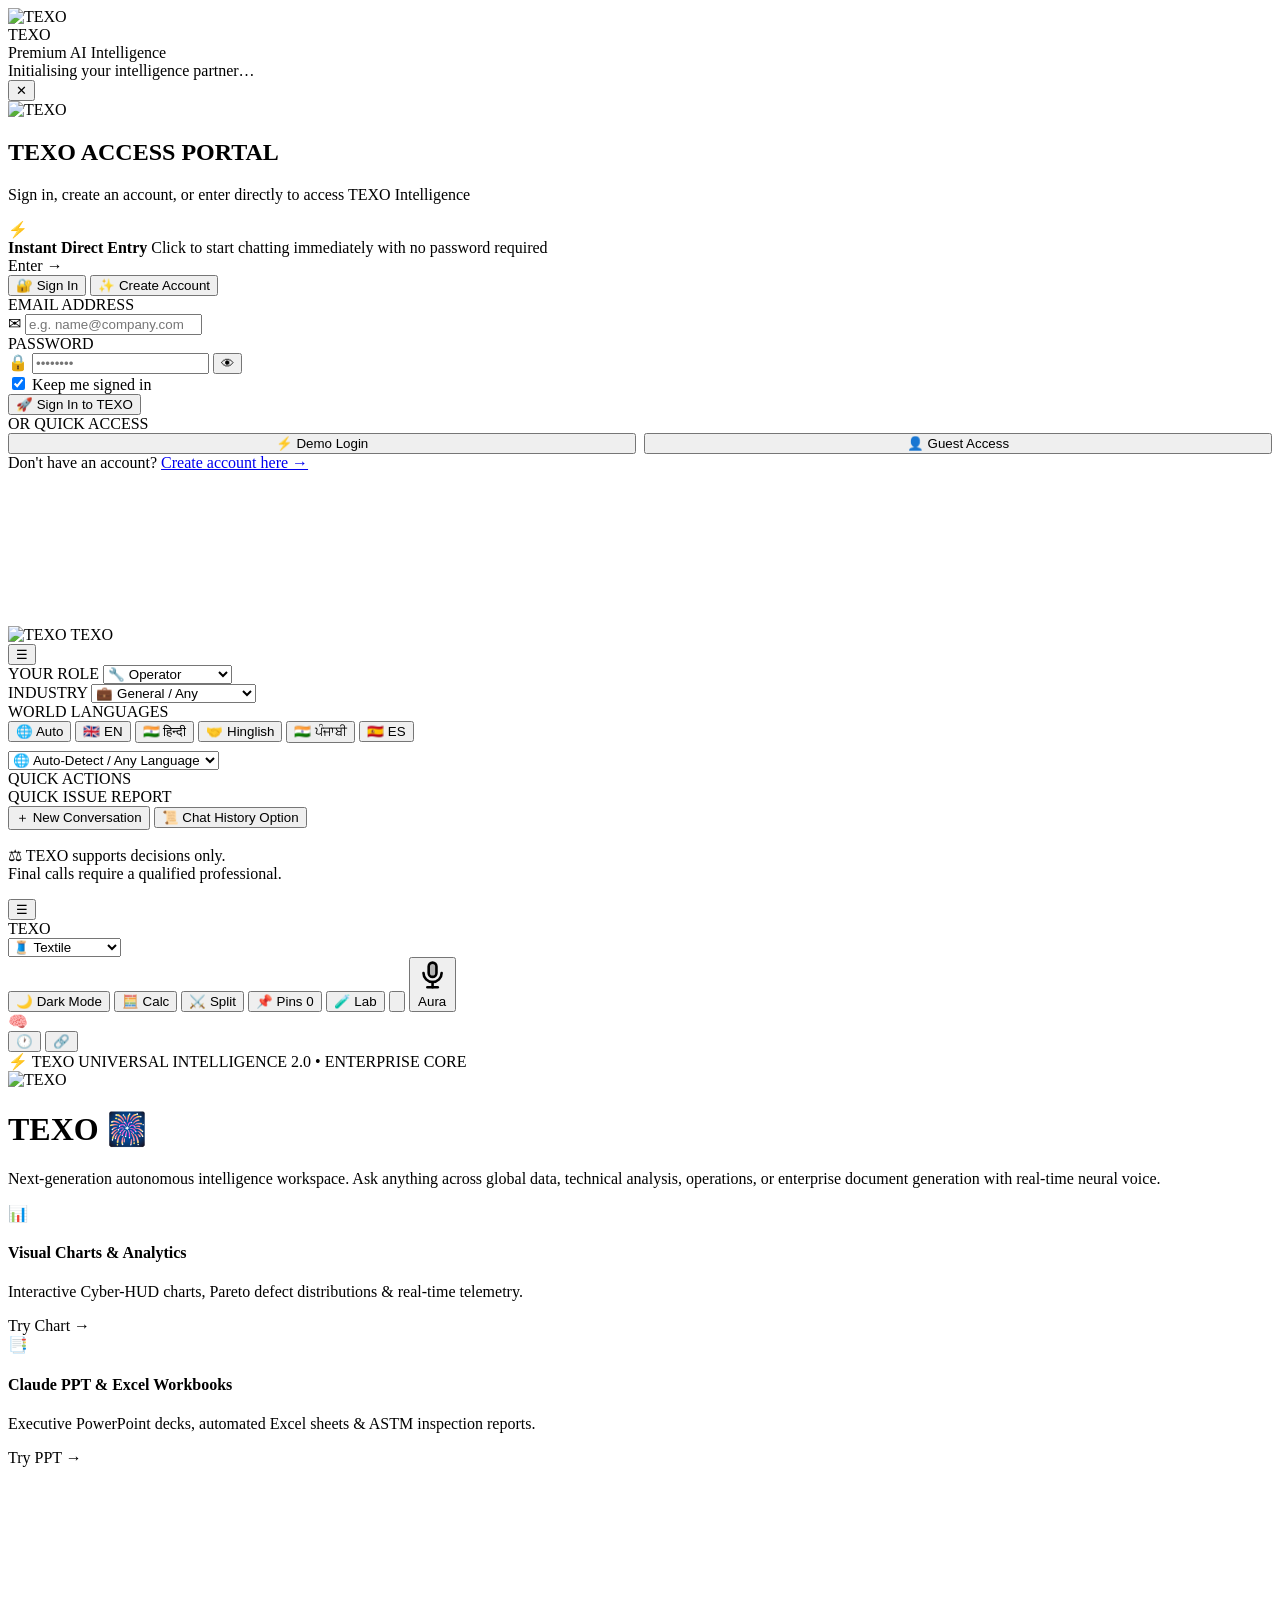
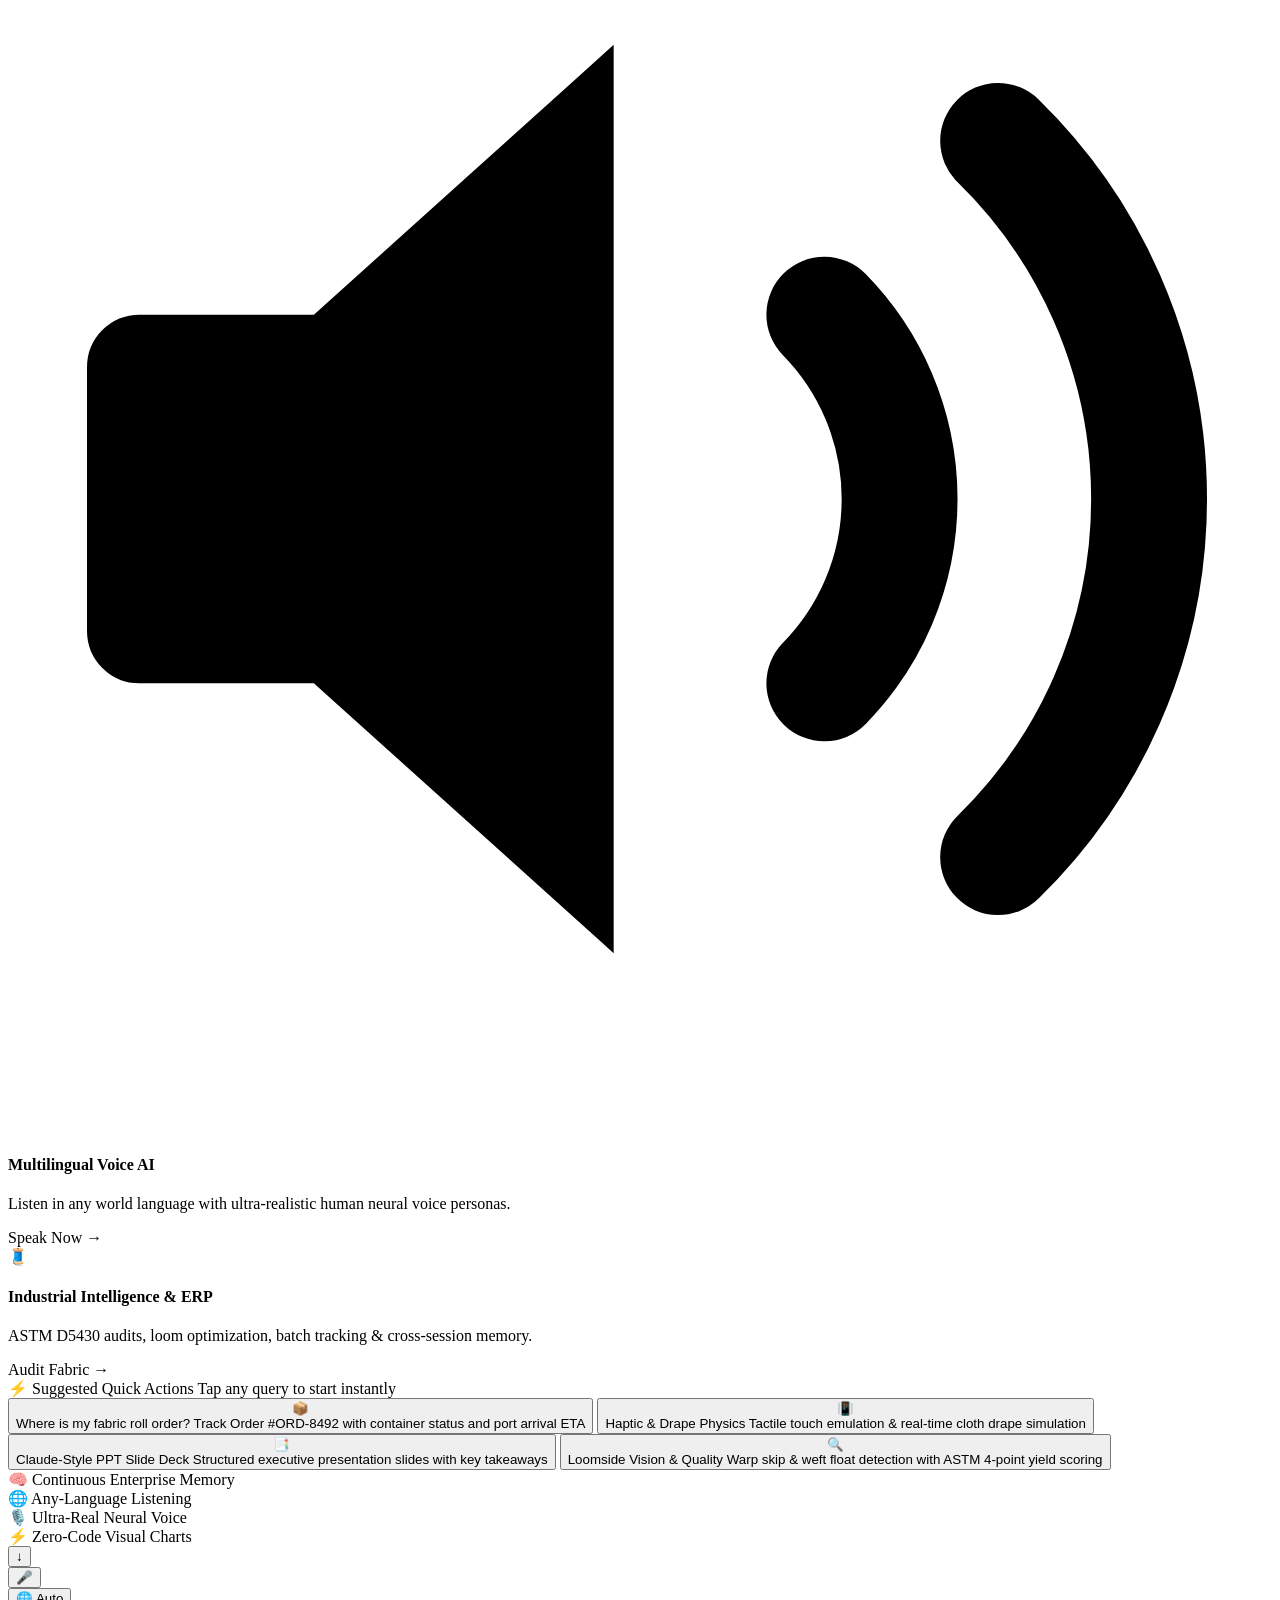
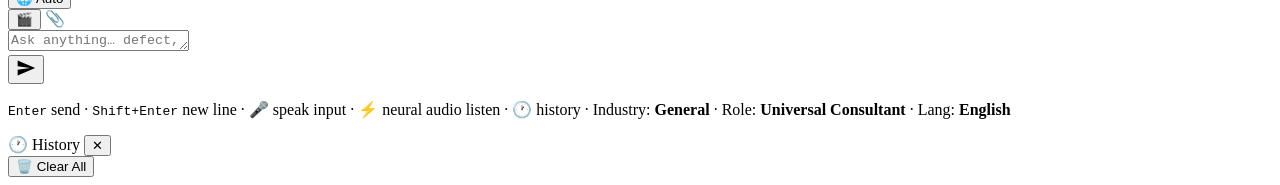
==== frontend/templates/index.html @ d6a8bb19 "feat(ui): add uploaded golden horizon background with live 60FPS upward-moving light lines animation" ====
<!DOCTYPE html>
<html lang="en">
<head>
  <meta charset="UTF-8"/>
  <meta name="viewport" content="width=device-width, initial-scale=1.0, maximum-scale=5.0, viewport-fit=cover"/>
  <meta name="theme-color" content="#030712"/>
  <meta name="apple-mobile-web-app-capable" content="yes"/>
  <meta name="apple-mobile-web-app-status-bar-style" content="black-translucent"/>
    <title>TEXO — AI Textile & Industrial Intelligence Chatbot | Free Online Assistant</title>
  <meta name="google-site-verification" content="FugSAz5l-HzdOYP8UHYtOTccUlpa46eUUMUEYB-z4iQ"/>
  <meta name="description" content="TEXO is the premier AI textile and industrial intelligence chatbot. Features Claude-style PowerPoint presentations, Excel workbooks, Word docs, ASTM D5430 fabric defect audits, ERP tracking, and multi-lingual voice intelligence."/>
  <meta name="keywords" content="TEXO, TEXO AI, textile chatbot, industrial AI, fabric defect inspection, ASTM D5430, textile ERP, presentation generator, free AI chatbot, supply chain AI, dyehouse chemist AI, weaving loom AI"/>
  <meta name="robots" content="index, follow, max-snippet:-1, max-image-preview:large, max-video-preview:-1"/>
  <meta name="author" content="TEXO Universal Intelligence"/>
  <link rel="canonical" href="https://apex-ai-1-48wg.onrender.com/"/>

  <!-- Open Graph / Facebook / LinkedIn / WhatsApp -->
  <meta property="og:locale" content="en_US"/>
  <meta property="og:type" content="website"/>
  <meta property="og:title" content="TEXO — AI Textile & Industrial Intelligence Chatbot"/>
  <meta property="og:description" content="TEXO is the ultimate universal industrial AI assistant. Creates Claude-style presentations, spreadsheets, technical Word docs, and defect audits with real-time voice intelligence."/>
  <meta property="og:url" content="https://apex-ai-1-48wg.onrender.com/"/>
  <meta property="og:site_name" content="TEXO Intelligence"/>
  <meta property="og:image" content="https://apex-ai-1-48wg.onrender.com/static/texo_logo.jpg"/>

  <!-- Twitter / X -->
  <meta name="twitter:card" content="summary_large_image"/>
  <meta name="twitter:title" content="TEXO — AI Textile & Industrial Intelligence Chatbot"/>
  <meta name="twitter:description" content="Next-gen AI assistant for textiles, industrial engineering, PPT presentations, Excel workbooks, Word docs, and voice automation."/>
  <meta name="twitter:image" content="https://apex-ai-1-48wg.onrender.com/static/texo_logo.jpg"/>

  <!-- Google Structured Data (JSON-LD) for Search Indexing Priority -->
  <script type="application/ld+json">
  {
    "@context": "https://schema.org",
    "@graph": [
      {
        "@type": "WebApplication",
        "@id": "https://apex-ai-1-48wg.onrender.com/#webapp",
        "url": "https://apex-ai-1-48wg.onrender.com/",
        "name": "TEXO AI",
        "applicationCategory": "BusinessApplication",
        "operatingSystem": "All",
        "browserRequirements": "Requires JavaScript. Requires HTML5.",
        "description": "TEXO is an advanced AI textile and industrial intelligence chatbot with real-time voice readout, presentation generator, document builder, and ASTM defect analytics.",
        "offers": {
          "@type": "Offer",
          "price": "0",
          "priceCurrency": "USD"
        },
        "featureList": [
          "Claude-style PowerPoint presentation creation (.pptx)",
          "Microsoft Word document generator (.docx)",
          "Excel spreadsheet workbook builder (.xlsx)",
          "ASTM D5430 4-Point quality defect scoring",
          "Real-time voice input & speech synthesis",
          "Textile ERP and inventory shipment tracking",
          "Continuous autonomous cross-session self-learning"
        ]
      },
      {
        "@type": "Organization",
        "@id": "https://apex-ai-1-48wg.onrender.com/#organization",
        "name": "TEXO Universal Intelligence",
        "url": "https://apex-ai-1-48wg.onrender.com/",
        "logo": "https://apex-ai-1-48wg.onrender.com/static/texo_logo.jpg"
      }
    ]
  }
  </script>
  <link rel="icon" type="image/x-icon" href="/static/texo_logo.ico?v=6.0.0"/>
  <link rel="icon" type="image/jpeg" href="/static/texo_logo.jpg?v=6.0.0"/>
  <link rel="apple-touch-icon" href="/static/texo_logo.jpg?v=6.0.0"/>
  <link rel="preconnect" href="https://fonts.googleapis.com"/>
  <link rel="preconnect" href="https://fonts.gstatic.com" crossorigin/>
  <link href="https://fonts.googleapis.com/css2?family=Outfit:wght@500;600;700;800;900&family=Syne:wght@700;800;900&family=Orbitron:wght@600;700;900&family=Space+Grotesk:wght@600;700&family=JetBrains+Mono:wght@500;600;700&display=swap" rel="stylesheet"/>
  <link rel="stylesheet" href="/static/css/style.css?v=6.6.0"/>
</head>
<body data-industry="textile">

<!-- ── GOLDEN HORIZON & ASCENDING LIGHT-BEAMS LIVE BACKGROUND ENGINE ────── -->
<div class="industry-bg-stage golden-beams-stage" id="industryBgStage" data-industry="textile">
  <div class="golden-horizon-photo-layer"></div>
  <div class="golden-horizon-flare-layer"></div>
  <div class="ind-holo-art" id="industryHoloArt" style="display:none;"></div>
</div>

<!-- ── SPLASH SCREEN ──────────────────────────────────────────────────────── -->
<div id="splash" class="splash">
  <div class="splash-rings">
    <div class="splash-ring"></div>
    <div class="splash-ring"></div>
    <div class="splash-ring"></div>
    <div class="splash-logo-inner">
      <img src="/static/texo_logo.jpg?v=6.0.0" alt="TEXO"/>
    </div>
  </div>
  <div class="splash-title">TEXO</div>
  <div class="splash-subtitle">Premium AI Intelligence</div>
  <div class="splash-bar-wrap"><div class="splash-bar"></div></div>
  <div class="splash-msg">Initialising your intelligence partner…</div>
</div>

<!-- ── AUTHENTICATION GATE (Email Login & Create Account) ──────────── -->
<div id="authOverlay" class="auth-overlay">
  <div class="auth-card">
    <button type="button" class="auth-close-btn" id="authCloseBtn" title="Close and enter TEXO directly as guest">✕</button>

    <div class="auth-header">
      <div class="auth-logo-wrap">
        <img src="/static/texo_logo.jpg?v=6.0.0" alt="TEXO" class="auth-logo-img"/>
        <div class="auth-glow"></div>
      </div>
      <h2 class="auth-title">TEXO ACCESS PORTAL</h2>
      <p class="auth-subtitle">Sign in, create an account, or enter directly to access TEXO Intelligence</p>
    </div>

    <!-- 1-Click Instant Enter Pill -->
    <div class="auth-instant-banner" id="instantAccessBanner" onclick="enterDirectlyAsGuest()">
      <span class="instant-icon">⚡</span>
      <div class="instant-txt">
        <strong>Instant Direct Entry</strong>
        <span>Click to start chatting immediately with no password required</span>
      </div>
      <span class="instant-arrow">Enter →</span>
    </div>

    <!-- Tabs: Sign In / Create Account -->
    <div class="auth-tabs">
      <button class="auth-tab-btn active" id="tabSignInBtn" type="button">🔐 Sign In</button>
      <button class="auth-tab-btn" id="tabRegisterBtn" type="button">✨ Create Account</button>
    </div>

    <!-- Alert / notification box -->
    <div id="authAlert" class="auth-alert" style="display:none"></div>

    <!-- Sign In Form -->
    <form id="signInForm" class="auth-form" onsubmit="return false;">
      <div class="auth-form-group">
        <label class="auth-label" for="loginEmail">EMAIL ADDRESS</label>
        <div class="auth-input-wrap">
          <span class="auth-input-icon">✉</span>
          <input type="email" id="loginEmail" class="auth-input" placeholder="e.g. name@company.com" required autocomplete="email"/>
        </div>
      </div>

      <div class="auth-form-group">
        <label class="auth-label" for="loginPassword">PASSWORD</label>
        <div class="auth-input-wrap">
          <span class="auth-input-icon">🔒</span>
          <input type="password" id="loginPassword" class="auth-input" placeholder="••••••••" required autocomplete="current-password"/>
          <button type="button" class="auth-toggle-pwd" id="toggleLoginPwd" title="Show/Hide Password">👁</button>
        </div>
      </div>

      <div class="auth-row-options">
        <label class="auth-checkbox-label">
          <input type="checkbox" id="rememberMe" checked/>
          <span>Keep me signed in</span>
        </label>
      </div>

      <button type="submit" id="signInSubmitBtn" class="auth-submit-btn">
        <span class="auth-btn-glow"></span>
        <span>🚀 Sign In to TEXO</span>
      </button>

      <div class="auth-divider"><span>OR QUICK ACCESS</span></div>

      <div style="display: flex; gap: 8px;">
        <button type="button" id="quickDemoBtn" class="auth-demo-btn" style="flex: 1;" title="Pre-fills demo engineer credentials and signs in">
          ⚡ Demo Login
        </button>
        <button type="button" id="guestAccessBtn" class="auth-demo-btn auth-guest-btn" style="flex: 1;" title="Proceed without signing in">
          👤 Guest Access
        </button>
      </div>

      <div class="auth-switch-text">
        Don't have an account? <a href="#" id="linkToRegister">Create account here →</a>
      </div>
    </form>

    <!-- Create Account Form -->
    <form id="registerForm" class="auth-form" style="display:none" onsubmit="return false;">
      <div class="auth-form-group">
        <label class="auth-label" for="regName">FULL NAME</label>
        <div class="auth-input-wrap">
          <span class="auth-input-icon">👤</span>
          <input type="text" id="regName" class="auth-input" placeholder="e.g. Alex Singh" required autocomplete="name"/>
        </div>
      </div>

      <div class="auth-form-group">
        <label class="auth-label" for="regEmail">EMAIL ADDRESS</label>
        <div class="auth-input-wrap">
          <span class="auth-input-icon">✉</span>
          <input type="email" id="regEmail" class="auth-input" placeholder="e.g. alex@company.com" required autocomplete="email"/>
        </div>
      </div>

      <div class="auth-form-group">
        <label class="auth-label" for="regPassword">CREATE PASSWORD</label>
        <div class="auth-input-wrap">
          <span class="auth-input-icon">🔒</span>
          <input type="password" id="regPassword" class="auth-input" placeholder="At least 4 characters" required autocomplete="new-password"/>
          <button type="button" class="auth-toggle-pwd" id="toggleRegPwd" title="Show/Hide Password">👁</button>
        </div>
      </div>

      <div class="auth-form-row">
        <div class="auth-form-group" style="flex:1">
          <label class="auth-label" for="regIndustry">PRIMARY INDUSTRY</label>
          <select id="regIndustry" class="auth-select">
            <option value="general">💼 General / Business</option>
            <option value="textile">🧵 Textile &amp; Apparel</option>
            <option value="pharma">💊 Pharma &amp; Biotech</option>
            <option value="auto">🚗 Automotive &amp; OEM</option>
            <option value="food">🍽️ Food &amp; Beverage</option>
            <option value="construction">🏗️ Construction</option>
            <option value="logistics">📦 Logistics &amp; Supply</option>
          </select>
        </div>

        <div class="auth-form-group" style="flex:1">
          <label class="auth-label" for="regRole">ROLE PERSONA</label>
          <select id="regRole" class="auth-select">
            <option value="GENERAL">🌐 General User</option>
            <option value="ENGINEER">⚡ Engineer / Specialist</option>
            <option value="OPERATOR">🔧 Machine Operator</option>
            <option value="INSPECTOR">🔍 QC Inspector</option>
            <option value="SUPERVISOR">👷 Plant Supervisor</option>
            <option value="MANAGER">📊 Operations Manager</option>
          </select>
        </div>
      </div>

      <button type="submit" id="registerSubmitBtn" class="auth-submit-btn">
        <span class="auth-btn-glow"></span>
        <span>✨ Create &amp; Launch TEXO</span>
      </button>

      <div class="auth-switch-text">
        Already have an account? <a href="#" id="linkToSignIn">Sign in here →</a>
      </div>
    </form>
  </div>
</div>

<!-- ── PARTICLES ──────────────────────────────────────────────────────── -->
<canvas id="particleCanvas"></canvas>

<!-- ── MOBILE BACKDROP OVERLAY ─────────────────────────────────────────── -->
<div id="sidebarBackdrop" class="sidebar-backdrop"></div>

<!-- ── SIDEBAR (Role, Industry & Options on LEFT) ───────────────────────── -->
<aside class="sidebar" id="sidebar">
  <div class="sidebar-header">
    <div class="logo">
      <img src="/static/texo_logo.jpg?v=6.0.0" alt="TEXO" class="logo-img"/>
      <span class="logo-text">TEXO</span>
    </div>
    <button class="sidebar-toggle" id="sidebarToggle" title="Collapse sidebar">☰</button>
  </div>

  <!-- Role -->
  <div class="sidebar-section">
    <label class="sidebar-label">YOUR ROLE</label>
    <select id="roleSelect" class="role-select">
      <option value="OPERATOR">🔧 Operator</option>
      <option value="INSPECTOR">🔍 Inspector / QC</option>
      <option value="DYEHOUSE">🎨 Dye Chemist</option>
      <option value="SUPERVISOR">👷 Supervisor</option>
      <option value="MAINTENANCE">⚙️ Maintenance</option>
      <option value="MANAGER">📊 Manager</option>
      <option value="GENERAL">🌐 General User</option>
    </select>
  </div>

  <!-- Industry -->
  <div class="sidebar-section">
    <label class="sidebar-label">INDUSTRY</label>
    <select id="industrySelect" class="role-select">
      <option value="general" selected>💼 General / Any</option>
      <option value="textile">🧵 Textile / Fabric</option>
      <option value="pharma">💊 Pharma / Healthcare</option>
      <option value="auto">🚗 Automotive</option>
      <option value="food">🍽️ Food & Beverage</option>
      <option value="construction">🏗️ Construction</option>
      <option value="logistics">📦 Logistics</option>
    </select>
  </div>

  <!-- Language (Universal World Languages) -->
  <div class="sidebar-section">
    <label class="sidebar-label">WORLD LANGUAGES</label>
    <div class="lang-grid">
      <button class="lang-btn active" data-lang="auto" title="Automatically detect and answer in whatever language you speak">🌐 Auto</button>
      <button class="lang-btn" data-lang="en" title="English">🇬🇧 EN</button>
      <button class="lang-btn" data-lang="hi" title="Hindi">🇮🇳 हिन्दी</button>
      <button class="lang-btn" data-lang="hinglish" title="Hinglish">🤝 Hinglish</button>
      <button class="lang-btn" data-lang="pa" title="Punjabi">🇮🇳 ਪੰਜਾਬੀ</button>
      <button class="lang-btn" data-lang="es" title="Spanish">🇪🇸 ES</button>
    </div>
    <select id="worldLangSelect" class="role-select" style="margin-top: 8px;">
      <option value="auto" selected>🌐 Auto-Detect / Any Language</option>
      <option value="en">🇬🇧 English</option>
      <option value="hi">🇮🇳 हिन्दी (Hindi)</option>
      <option value="hinglish">🤝 Hinglish (Hindi + English)</option>
      <option value="pa">🇮🇳 ਪੰਜਾਬੀ (Punjabi)</option>
      <option value="es">🇪🇸 Español (Spanish)</option>
      <option value="fr">🇫🇷 Français (French)</option>
      <option value="de">🇩🇪 Deutsch (German)</option>
      <option value="zh">🇨🇳 中文 (Mandarin)</option>
      <option value="ja">🇯🇵 日本語 (Japanese)</option>
      <option value="ko">🇰🇷 한국어 (Korean)</option>
      <option value="ar">🇸🇦 العربية (Arabic)</option>
      <option value="ru">🇷🇺 Русский (Russian)</option>
      <option value="pt">🇧🇷 Português (Portuguese)</option>
      <option value="it">🇮🇹 Italiano (Italian)</option>
      <option value="tr">🇹🇷 Türkçe (Turkish)</option>
      <option value="bn">🇧🇩 বাংলা (Bengali)</option>
      <option value="ta">🇮🇳 தமிழ் (Tamil)</option>
      <option value="te">🇮🇳 తెలుగు (Telugu)</option>
      <option value="mr">🇮🇳 मराठी (Marathi)</option>
      <option value="ur">🇵🇰 اردو (Urdu)</option>
      <option value="gu">🇮🇳 ગુજરાતી (Gujarati)</option>
      <option value="vi">🇻🇳 Tiếng Việt (Vietnamese)</option>
      <option value="th">🇹🇭 ไทย (Thai)</option>
      <option value="id">🇮🇩 Bahasa Indonesia</option>
      <option value="nl">🇳🇱 Nederlands (Dutch)</option>
      <option value="pl">🇵🇱 Polski (Polish)</option>
      <option value="uk">🇺🇦 Українська (Ukrainian)</option>
      <option value="sv">🇸🇪 Svenska (Swedish)</option>
      <option value="el">🇬🇷 Ελληνικά (Greek)</option>
      <option value="he">🇮🇱 עבריत (Hebrew)</option>
      <option value="fa">🇮🇷 فارسی (Persian)</option>
    </select>
  </div>

  <!-- Quick Actions -->
  <div class="sidebar-section">
    <label class="sidebar-label" id="quickActionsLabel">QUICK ACTIONS</label>
    <div id="quickActionsContainer"></div>
  </div>

  <!-- Defect / Incident Shortcuts -->
  <div class="sidebar-section">
    <label class="sidebar-label" id="quickDefectsLabel">QUICK ISSUE REPORT</label>
    <div id="quickDefectsContainer"></div>
  </div>

  <div class="sidebar-footer">
    <button id="newChatBtn" class="new-chat-btn">＋ New Conversation</button>
    <button id="sidebarHistoryBtn" class="sidebar-history-btn">📜 Chat History Option</button>
    <p class="footer-note">⚖ TEXO supports decisions only.<br/>Final calls require a qualified professional.</p>
  </div>
</aside>

<!-- ── MAIN (Scrolling Conversation Area on RIGHT) ────────────────────── -->
<main class="main" id="main">

  <header class="chat-header">
    <div class="header-left">
      <button class="mobile-menu-btn" id="mobileMenuBtn" title="Toggle Options Sidebar">☰</button>
      <div class="header-brand" style="display:flex; align-items:center; gap:7px;">
        <div class="header-logo">TEXO</div>
        <div class="status-dot" id="statusDot" title="Engine Ready"></div>
        <span class="status-label" id="statusLabel" style="display:none;">Ready</span>
      </div>
      <!-- Quick Industry Futuristic Background Switcher -->
      <div class="header-industry-switcher" id="headerIndustrySwitcher" title="Switch Industry Environment &amp; Background">
        <span class="ind-switch-dot" id="indSwitchDot"></span>
        <select id="headerIndustrySelect" class="header-industry-select" aria-label="Select Industry Environment">
          <option value="textile">🧵 Textile</option>
          <option value="food">🍽️ Food &amp; Bev</option>
          <option value="pharma">💊 Pharma</option>
          <option value="auto">🚗 Auto &amp; EV</option>
          <option value="construction">🏗️ Civil &amp; BIM</option>
          <option value="logistics">📦 Logistics</option>
          <option value="general">🌐 Universal</option>
        </select>
      </div>
    </div>
    <div class="header-right">
      <!-- AI Sentinel Client Data Shield (Active in background, hidden from UI) -->
      <div class="sentinel-badge" id="sentinelBadge" style="display:none;"></div>
      <button class="creative-studio-btn glass-feature-btn" id="darkModeToggleBtn" onclick="toggleDarkModeTheme()" title="Switch between Pure Obsidian Dark Mode and Vivid Industry Glass Mode">🌙 Dark Mode</button>
      <button class="creative-studio-btn glass-feature-btn" id="liveCalcBtn" onclick="openLiveIndustryCalculator()" title="Launch Live Interactive Industry ROI &amp; Engineering Calculator">🧮 Calc</button>
      <button class="creative-studio-btn glass-feature-btn" id="dualBrainToggleBtn" onclick="toggleDualBrainMode()" title="Toggle Dual-Brain Split View (Executive ROI vs. Shop-Floor Engineering)">⚔️ Split</button>
      <button class="creative-studio-btn glass-feature-btn" id="pinboardToggleBtn" onclick="openPinboardModal()" title="Open Smart Pinboard &amp; Saved Insights Vault">📌 Pins <span id="pinCountBadge" class="pin-count-badge">0</span></button>
      <button class="creative-studio-btn glass-feature-btn" id="creativeStudioBtn" title="Launch Multi-Industry Engineering Studio Lab">🧪 Lab</button>
      <button class="tts-toggle active" id="ttsToggle" title="Universal Neural Voice Readout (Click to toggle ON/OFF)">
        <span class="speaker-cyber-badge" id="ttsToggleIcon">
          <svg class="speaker-cyber-svg active" viewBox="0 0 24 24" fill="none" stroke="currentColor">
            <path class="speaker-body" d="M11 4.5L6 9H2.5C2.22 9 2 9.22 2 9.5v5c0 .28.22.5.5.5H6l5 4.5V4.5z" fill="currentColor"/>
            <path class="speaker-wave wave-1" d="M15.5 8.5a5 5 0 0 1 0 7" stroke-width="2.2" stroke-linecap="round"/>
            <path class="speaker-wave wave-2" d="M18.8 5.2a9.5 9.5 0 0 1 0 13.6" stroke-width="2.2" stroke-linecap="round"/>
          </svg>
        </span>
      </button>
      <button class="voice-picker-btn" id="voicePickerBtn" title="Choose Realistic AI Voice Persona">
        <span class="voice-studio-badge">
          <svg class="voice-studio-svg" viewBox="0 0 24 24" fill="none" stroke="currentColor" stroke-width="2" stroke-linecap="round" stroke-linejoin="round">
            <rect x="9" y="2" width="6" height="11" rx="3" fill="currentColor" fill-opacity="0.25"/>
            <path d="M5 10a7 7 0 0 0 14 0"/>
            <line x1="12" y1="17" x2="12" y2="21"/>
            <line x1="8" y1="21" x2="16" y2="21"/>
          </svg>
        </span>
        <span class="voice-label" id="currentVoiceLabel">Aura</span>
      </button>
      <div class="memory-badge" id="memoryBadge" title="Continuous Cross-Session Enterprise Memory">
        <span class="mem-dot"></span>🧠
      </div>
      <button class="history-toggle-btn" id="historyToggle" title="Chat History">🕐</button>
      <button class="share-btn" id="shareBtn" title="Share TEXO with Others">🔗</button>
      <div class="user-profile-badge" id="userProfileBadge" style="display:none">
        <div class="user-avatar-circle" id="userAvatarCircle">U</div>
        <span class="user-name-label" id="userNameLabel">User</span>
        <button class="user-signout-btn" id="userSignoutBtn" title="Sign Out of TEXO">🚪</button>
      </div>
    </div>
  </header>

  <!-- Messages (Scrolling Part on the Right) -->
  <div class="messages-area" id="messagesArea">
    <div class="welcome-card structured-welcome-card" id="welcomeCard">
      <!-- Hero Header -->
      <div class="welcome-hero-section">
        <div class="welcome-top-badge">
          <span class="badge-pulse-glow"></span>
          <span class="badge-txt">⚡ TEXO UNIVERSAL INTELLIGENCE 2.0 • ENTERPRISE CORE</span>
        </div>
        
        <div class="welcome-logo-wrap celebration-interactive" title="Tap for celebration fireworks! 🎆🎉" style="cursor:pointer;">
          <img src="/static/texo_logo.jpg?v=6.0.0" alt="TEXO" class="welcome-logo-img"/>
          <div class="welcome-glow"></div>
        </div>
        
        <h1 class="welcome-h1 celebration-interactive" id="welcomeH1" title="Tap for celebration fireworks! 🎆🎉" style="cursor:pointer; user-select:none;">
          TEXO <span class="celebration-spark-badge" title="Tap for celebration fireworks!">🎆</span>
        </h1>

        <p class="welcome-tagline">
          Next-generation autonomous intelligence workspace. Ask anything across global data, technical analysis, operations, or enterprise document generation with real-time neural voice.
        </p>
      </div>

      <!-- Structured Capability Pillars (4 Interactive Cards) -->
      <div class="welcome-pillars-grid">
        <div class="welcome-pillar-card" onclick="quickFillPrompt('Generate an interactive defect distribution chart comparing Broken Pick, Oil Stain, Slub and Mispick with Pareto analysis')">
          <div class="pillar-icon-wrap">📊</div>
          <div class="pillar-content">
            <h4 class="pillar-title">Visual Charts &amp; Analytics</h4>
            <p class="pillar-desc">Interactive Cyber-HUD charts, Pareto defect distributions &amp; real-time telemetry.</p>
          </div>
          <span class="pillar-action">Try Chart →</span>
        </div>

        <div class="welcome-pillar-card" onclick="quickFillPrompt('Create a 5-slide Claude-style executive presentation on Sustainable Textile Manufacturing and Circular Economy')">
          <div class="pillar-icon-wrap">📑</div>
          <div class="pillar-content">
            <h4 class="pillar-title">Claude PPT &amp; Excel Workbooks</h4>
            <p class="pillar-desc">Executive PowerPoint decks, automated Excel sheets &amp; ASTM inspection reports.</p>
          </div>
          <span class="pillar-action">Try PPT →</span>
        </div>

        <div class="welcome-pillar-card" onclick="triggerMicVoiceListening()">
          <div class="pillar-icon-wrap audio-pillar-icon">
            <svg viewBox="0 0 24 24" fill="none" stroke="currentColor" class="pillar-audio-svg">
              <path d="M11 4.5L6 9H2.5C2.22 9 2 9.22 2 9.5v5c0 .28.22.5.5.5H6l5 4.5V4.5z" fill="currentColor"/>
              <path class="p-wave p-wave-1" d="M15.5 8.5a5 5 0 0 1 0 7" stroke-width="2.2" stroke-linecap="round"/>
              <path class="p-wave p-wave-2" d="M18.8 5.2a9.5 9.5 0 0 1 0 13.6" stroke-width="2.2" stroke-linecap="round"/>
            </svg>
          </div>
          <div class="pillar-content">
            <h4 class="pillar-title">Multilingual Voice AI</h4>
            <p class="pillar-desc">Listen in any world language with ultra-realistic human neural voice personas.</p>
          </div>
          <span class="pillar-action">Speak Now →</span>
        </div>

        <div class="welcome-pillar-card" onclick="quickFillPrompt('Perform ASTM D5430 4-point fabric defect audit calculation for 120m roll with 15 penalty points')">
          <div class="pillar-icon-wrap">🧵</div>
          <div class="pillar-content">
            <h4 class="pillar-title">Industrial Intelligence &amp; ERP</h4>
            <p class="pillar-desc">ASTM D5430 audits, loom optimization, batch tracking &amp; cross-session memory.</p>
          </div>
          <span class="pillar-action">Audit Fabric →</span>
        </div>
      </div>

      <!-- Suggested Prompts Section -->
      <div class="welcome-prompts-section">
        <div class="prompts-section-header">
          <span class="prompts-header-icon">⚡</span>
          <span class="prompts-header-title">Suggested Quick Actions</span>
          <span class="prompts-header-sub">Tap any query to start instantly</span>
        </div>
        <div class="welcome-features welcome-questions" id="welcomeQuestions">
          <button class="feature starter-question-btn" type="button" data-prompt="Where is my fabric roll order? Track Order #ORD-8492 with container status and port arrival ETA" title="Click to ask this question immediately">
            <span class="feature-icon">📦</span>
            <div class="starter-text-wrap">
              <span class="starter-title">Where is my fabric roll order?</span>
              <span class="starter-subtitle">Track Order #ORD-8492 with container status and port arrival ETA</span>
            </div>
          </button>
          <button class="feature starter-question-btn" type="button" data-prompt="Experience haptic fabric emulation (Silk Chiffon vs 425 GSM Denim) and simulate real-time drape physics" title="Click to ask this question immediately">
            <span class="feature-icon">📳</span>
            <div class="starter-text-wrap">
              <span class="starter-title">Haptic &amp; Drape Physics</span>
              <span class="starter-subtitle">Tactile touch emulation &amp; real-time cloth drape simulation</span>
            </div>
          </button>
          <button class="feature starter-question-btn" type="button" data-prompt="Generate a 5-slide Claude-style executive PPT deck with bullet points on sustainable textile dyeing" title="Click to ask this question immediately">
            <span class="feature-icon">📑</span>
            <div class="starter-text-wrap">
              <span class="starter-title">Claude-Style PPT Slide Deck</span>
              <span class="starter-subtitle">Structured executive presentation slides with key takeaways</span>
            </div>
          </button>
          <button class="feature starter-question-btn" type="button" data-prompt="Run real-time loomside computer vision defect audit on running fabric with ASTM 4-point penalty scoring" title="Click to ask this question immediately">
            <span class="feature-icon">🔍</span>
            <div class="starter-text-wrap">
              <span class="starter-title">Loomside Vision &amp; Quality</span>
              <span class="starter-subtitle">Warp skip &amp; weft float detection with ASTM 4-point yield scoring</span>
            </div>
          </button>
        </div>
      </div>

      <!-- Trust Telemetry Footer -->
      <div class="welcome-trust-bar">
        <div class="trust-item"><span class="trust-dot"></span> 🧠 Continuous Enterprise Memory</div>
        <div class="trust-item"><span class="trust-dot"></span> 🌐 Any-Language Listening</div>
        <div class="trust-item"><span class="trust-dot"></span> 🎙️ Ultra-Real Neural Voice</div>
        <div class="trust-item"><span class="trust-dot"></span> ⚡ Zero-Code Visual Charts</div>
      </div>
    </div>
  </div>

  <button class="scroll-btn" id="scrollBtn">↓</button>

  <div class="typing-indicator" id="typingIndicator" style="display:none">
    <div class="typing-dots"><span></span><span></span><span></span></div>
    <span>TEXO is thinking…</span>
  </div>

  <!-- Input -->
  <div class="input-area">
    <div class="input-row">
      <button class="mic-btn" id="micBtn" title="Speech to Text: Speak in Any Language">🎤</button>
      <div class="mic-lang-wrap">
        <button class="mic-lang-pill" id="micLangPill" type="button" title="Listening Language (Tap to change)">
          <span class="mic-lang-icon">🌐</span>
          <span id="micLangLabel">Auto</span>
        </button>
      </div>
      <button class="mic-btn" id="quickVideoBtn" title="Generate AI Video / Cinematic Motion Clip">🎬</button>
      <label class="attach-btn" for="fileUpload" title="Attach Photo, Video, PowerPoint (.pptx), PDF, Excel, Word, CSV">📎
        <input type="file" id="fileUpload" accept=".pptx,.ppt,.pdf,.xlsx,.xls,.csv,.docx,.doc,.txt,.json,.jpg,.jpeg,.png,.webp,.mp4,.mov,.webm,.mp3,*/*" style="display:none"/>
      </label>
      <div class="input-wrapper">
        <textarea id="messageInput" rows="1"
          placeholder="Ask anything… defect, calculation, process question, or execute action"
          autocomplete="off"></textarea>
        <div class="image-preview-row" id="filePreviewRow" style="display:none">
          <div class="file-preview-card" id="filePreviewCard">
            <div class="preview-media-thumb" id="previewMediaThumb">
              <img id="imagePreviewThumb" alt="Photo Preview" style="display:none"/>
              <video id="videoPreviewThumb" style="display:none" muted playsinline></video>
              <span id="filePreviewIcon" class="file-preview-generic-icon">📄</span>
            </div>
            <div class="preview-info-col">
              <div class="preview-name-row">
                <span class="preview-badge" id="previewBadge">📎 Attached</span>
                <span id="filePreviewName" class="file-preview-name">Document.pdf</span>
              </div>
              <span class="preview-status" id="previewStatus">Ready to send with your message</span>
            </div>
            <button id="removeFileBtn" class="remove-file-btn" type="button" title="Remove attached file">✕</button>
          </div>
        </div>
      </div>
      <button class="send-btn" id="sendBtn">
        <svg viewBox="0 0 24 24" fill="currentColor" width="20" height="20">
          <path d="M2.01 21L23 12 2.01 3 2 10l15 2-15 2z"/>
        </svg>
      </button>
    </div>
    <p class="input-hint">
      <kbd>Enter</kbd> send · <kbd>Shift+Enter</kbd> new line ·
      🎤 speak input · ⚡ neural audio listen · 🕐 history ·
      Industry: <strong id="currentIndustryLabel">General</strong> · Role: <strong id="currentRoleLabel">Universal Consultant</strong> · Lang: <strong id="currentLangLabel">English</strong>
    </p>
  </div>
</main>

<!-- ── HISTORY PANEL (right) ──────────────────────────────────────────── -->
<aside class="history-panel hidden" id="historyPanel">
  <div class="history-header">
    <span class="history-title">🕐 History</span>
    <button class="history-close" id="historyClose">✕</button>
  </div>
  <div class="history-list" id="historyList"></div>
  <div class="history-footer">
    <button class="history-clear-btn" id="historyClearBtn">🗑️ Clear All</button>
  </div>
</aside>

<!-- ── SHARE MODAL (Worldwide & Wi-Fi Access) ────────────────────────── -->
<div id="shareOverlay" class="share-overlay" style="display:none">
  <div class="share-card">
    <div class="share-header">
      <div class="share-icon-wrap">🌐</div>
      <div style="flex:1;">
        <h2 class="share-title">SHARE TEXO WITH OTHERS</h2>
        <p class="share-subtitle">Give anyone access to TEXO on their phone, laptop, or desktop</p>
      </div>
      <button class="share-close-btn" id="shareCloseBtn" type="button" title="Close">✕</button>
    </div>

    <div class="share-body">
      <!-- Public Worldwide Link -->
      <div class="share-section">
        <div class="share-label-row">
          <span class="share-tag">🌍 WORLDWIDE ACCESS (SSL SECURE)</span>
          <span class="share-hint">Works anywhere in the world on any device</span>
        </div>
        <div class="share-input-group">
          <input type="text" id="sharePublicUrl" class="share-url-input" readonly placeholder="Connecting to live worldwide gateway..."/>
          <button class="share-copy-btn" id="copyPublicBtn" type="button">📋 Copy Link</button>
        </div>
      </div>

      <!-- Local Wi-Fi Link -->
      <div class="share-section">
        <div class="share-label-row">
          <span class="share-tag">🏢 LOCAL WI-FI / OFFICE NETWORK</span>
          <span class="share-hint">For anyone connected to your same Wi-Fi</span>
        </div>
        <div class="share-input-group">
          <input type="text" id="shareLocalUrl" class="share-url-input" readonly placeholder="Detecting local IP..."/>
          <button class="share-copy-btn" id="copyLocalBtn" type="button">📋 Copy Link</button>
        </div>
      </div>

      <!-- Multi-User Capabilities Notice -->
      <div class="share-info-box">
        <div class="share-info-icon">👥</div>
        <div class="share-info-text">
          <strong>Multi-User Supported:</strong> Anyone can create their own account on the sign-in screen. Each user's chat history, preferences, and analysis data are kept completely private and separate.
        </div>
      </div>
    </div>
  </div>
</div>

<!-- ── AI SENTINEL HEALTH & DATA SHIELD MODAL ────────────────────────────── -->
<div class="sentinel-modal-overlay" id="chatSentinelModal" style="display:none">
  <div class="sentinel-modal-card">
    <div class="modal-header">
      <div class="modal-title-wrap">
        <span class="modal-shield-icon">🛡️</span>
        <div>
          <h3 class="modal-title">TEXO AI Sentinel Diagnostic Telemetry</h3>
          <span class="modal-sub">Zero-Harm Client Data Shield & Pre-Emptive Glitch Interceptor</span>
        </div>
      </div>
      <button class="modal-close-btn" id="closeChatSentinelModal">✕</button>
    </div>
    <div class="modal-body">
      <div class="telemetry-stats-row">
        <div class="t-stat-card">
          <span class="t-val text-mint" id="chatSentinelSafetyIndex">100.0%</span>
          <span class="t-lbl">Client Safety Index</span>
        </div>
        <div class="t-stat-card">
          <span class="t-val text-cyan" id="chatSentinelHealed">0</span>
          <span class="t-lbl">Glitches Auto-Healed</span>
        </div>
        <div class="t-stat-card">
          <span class="t-val" id="chatSentinelTx">0</span>
          <span class="t-lbl">Atomic Writes Secured</span>
        </div>
      </div>
      <h4 class="subhead">Active Protection Layers</h4>
      <ul class="protection-layers-list">
        <li>✅ <strong>Atomic File Shield:</strong> Writes to isolated buffer before renaming; corrupted state is impossible.</li>
        <li>✅ <strong>Pre-Emptive Anomaly Detection:</strong> Validates input unicode and size before memory execution.</li>
        <li>✅ <strong>Auto-Snapshot Reconstructor:</strong> Auto-restores databases if any unexpected disk failure occurs.</li>
        <li>✅ <strong>Client Zero-Data-Harm Protocol:</strong> Guaranteed protection of mill records, chat history, and tokens.</li>
      </ul>
      <h4 class="subhead">Live Sentinel Telemetry</h4>
      <div class="sentinel-events-log" id="chatSentinelLog">
        <div class="log-line">🟢 Sentinel Initialized. All client data repositories verified healthy.</div>
      </div>
    </div>
  </div>
</div>

<!-- ── RADICAL CREATIVE TEXTILE STUDIO & HAPTIC LAB MODAL ───────────── -->
<div id="creativeStudioModal" class="modal-overlay" style="display:none">
  <div class="modal-card studio-modal-card">
    <div class="modal-header">
      <div class="modal-brand">
        <span class="modal-icon" id="studioModalIcon">🧵</span>
        <div>
          <h3 class="modal-title" id="studioModalTitle">TEXO Industry Innovation Studio &amp; Engineering Lab</h3>
          <span class="modal-sub" id="studioModalSub">Tactile Haptics · Drape Physics · Acoustic Weave · Chrono-Aging · Zero-Waste Origami</span>
        </div>
      </div>
      <button class="modal-close-btn" id="closeCreativeStudioModal">✕</button>
    </div>

    <!-- Interactive Studio Quick Guide & Step-by-Step Overview -->
    <div class="studio-guide-banner">
      <div class="studio-guide-left">
        <span class="guide-sparkle">💡</span>
        <div class="guide-text-wrap">
          <strong class="guide-title" id="studioGuideTitle">HOW TO USE THE STUDIO LAB:</strong>
          <span class="guide-desc" id="studioGuideDesc">Interactive real-time industry simulation suite. Explore live simulations, interactive models, and engineering stress-tests.</span>
        </div>
      </div>
      <button class="studio-guide-toggle-btn" id="toggleStudioGuideBtn">📖 Show Quick Tips</button>
    </div>

    <div class="studio-guide-drawer" id="studioGuideDrawer" style="display:none">
      <div class="guide-card-grid">
        <div class="guide-tip-card">
          <div class="tip-num">1</div>
          <div class="tip-body">
            <strong>Haptics &amp; Drape:</strong>
            <span>Pick a fabric (e.g. Denim vs Silk) and drag across the Touchpad to feel vibration on mobile. Drag cloth mesh on canvas or slide Wind &amp; Gravity.</span>
          </div>
        </div>
        <div class="guide-tip-card">
          <div class="tip-num">2</div>
          <div class="tip-body">
            <strong>Acoustic &amp; Flavor:</strong>
            <span>Type a music genre (e.g. Jazz / 128 BPM Techno) to generate Jacquard loom grids, or input food flavors to map 5-color Pantone TCX palettes.</span>
          </div>
        </div>
        <div class="guide-tip-card">
          <div class="tip-num">3</div>
          <div class="tip-body">
            <strong>Chrono-Dye &amp; Bio:</strong>
            <span>Click timeline milestones (0 Mo to 5 Yrs) to watch indigo fading &amp; whiskering simulate live. Adjust humidity/temperature to watch bio-cellulose swell.</span>
          </div>
        </div>
        <div class="guide-tip-card">
          <div class="tip-num">4</div>
          <div class="tip-body">
            <strong>Zero-Waste Origami:</strong>
            <span>Step through 5 kinetic folding stages (Grid Scoring → Sleeve Emergence). Click <em>Ask TEXO</em> to transfer pattern formulas to chat.</span>
          </div>
        </div>
      </div>
    </div>

    <!-- Studio Navigation Tabs -->
    <div class="studio-tab-bar" id="studioTabBar">
      <button class="studio-tab-btn active" data-tab="hapticTab" id="studioTabBtn1">📳 Haptic &amp; Drape Physics</button>
      <button class="studio-tab-btn" data-tab="acousticTab" id="studioTabBtn2">🎵 Acoustic Weave &amp; Synesthesia</button>
      <button class="studio-tab-btn" data-tab="chronoTab" id="studioTabBtn3">⏳ Chrono-Dye Aging &amp; Bio-Textile</button>
      <button class="studio-tab-btn" data-tab="origamiTab" id="studioTabBtn4">📐 Zero-Waste Origami Architect</button>
      <button class="studio-tab-btn" data-tab="visionTab" id="studioTabBtn5">🔍 Vision Audit &amp; Compliance</button>
    </div>

    <div class="modal-body studio-modal-body">
      <!-- ── TAB 1: HAPTIC & DRAPE PHYSICS ── -->
      <div class="studio-tab-pane active" id="hapticTab">
        <!-- Tab Step Guidance -->
        <div class="studio-tab-instruction-strip">
          <span class="strip-badge">🎯 Quick Action:</span>
          <span>1. Choose a fabric below · 2. Drag your finger/mouse on the Touchpad · 3. Click &amp; toss the live cloth mesh on the right canvas.</span>
        </div>
        <div class="studio-grid-2">
          <!-- Left: Haptic Touchpad & Specs -->
          <div class="studio-card">
            <h4 class="studio-subhead">1. Tactile Fabric Haptic Emulation</h4>
            <p class="studio-desc">Select a fabric and slide your finger or mouse across the tactile pad. Generates real-time vibration pulse frequencies via mobile Web Vibration API and tactile drag resistance.</p>
            
            <div class="studio-form-row">
              <label class="studio-label" for="hapticFabricSelect">CHOOSE FABRIC SPEC:</label>
              <select id="hapticFabricSelect" class="studio-select">
                <option value="silk_chiffon">Mulberry Silk Chiffon (32 GSM)</option>
                <option value="cotton_voile">Superfine Cotton Voile (68 GSM)</option>
                <option value="linen_slub">Normandy Washed Slub Linen (195 GSM)</option>
                <option value="cashmere_fleece">Inner Mongolian Brushed Cashmere (310 GSM)</option>
                <option value="heavy_denim" selected>14.5 oz Raw Kurabo Selvedge Denim (425 GSM)</option>
                <option value="viscose_jersey">High-Twist Bamboo Viscose Jersey (220 GSM)</option>
              </select>
            </div>

            <!-- Interactive Touchpad -->
            <div class="haptic-touchpad" id="hapticTouchpad">
              <div class="touchpad-grid-mesh"></div>
              <div class="touchpad-ripple" id="touchpadRipple"></div>
              <div class="touchpad-instruction">
                <span class="touch-icon">👆</span>
                <strong>TOUCHPAD DRAG SENSOR</strong>
                <span>Slide finger or cursor here to feel tactile vibration &amp; friction</span>
              </div>
            </div>

            <!-- Live Telemetry Readout -->
            <div class="telemetry-box" id="hapticTelemetry">
              <div class="t-line"><span>Fabric Name:</span> <strong id="hapticName">14.5 oz Raw Kurabo Selvedge Denim</strong></div>
              <div class="t-line"><span>Nominal Weight:</span> <strong id="hapticGsm">425 GSM</strong></div>
              <div class="t-line"><span>Tactile Vibration Resonance:</span> <strong id="hapticFreq" class="text-mint">65 Hz (Deep Mechanical Rumble)</strong></div>
              <div class="t-line"><span>Surface Friction (μ):</span> <strong id="hapticFriction" class="text-cyan">0.75 μ (High Drag)</strong></div>
              <div class="t-line"><span>Tactile Descriptor:</span> <em id="hapticDesc">Rigid ridged diagonal twill ribs with dense, unwashed raw starch resistance</em></div>
            </div>
          </div>

          <!-- Right: Real-Time Verlet Cloth Physics Simulation -->
          <div class="studio-card">
            <h4 class="studio-subhead">2. Real-Time Drape &amp; Movement Physics</h4>
            <p class="studio-desc">Interactive Verlet-integration cloth mesh running live at 60 FPS. Click and drag the cloth, adjust gravity, or blow wind to watch drape, folding, and flow.</p>
            
            <div class="canvas-wrap">
              <canvas id="clothCanvas" width="460" height="280"></canvas>
            </div>

            <div class="cloth-controls-row">
              <div class="cloth-slider-group">
                <label>Wind Velocity: <span id="windVal">0.0 m/s</span></label>
                <input type="range" id="windSlider" min="0" max="40" value="0" class="studio-slider"/>
              </div>
              <div class="cloth-slider-group">
                <label>Gravity: <span id="gravVal">1.0x</span></label>
                <input type="range" id="gravSlider" min="0.2" max="2.0" step="0.1" value="1.0" class="studio-slider"/>
              </div>
              <button class="studio-mini-btn" id="shakeClothBtn">💨 Wind Burst</button>
              <button class="studio-mini-btn" id="resetClothBtn">↺ Reset Cloth</button>
            </div>
          </div>
        </div>
      </div>

      <!-- ── TAB 2: ACOUSTIC WEAVE & SYNESTHESIA ── -->
      <div class="studio-tab-pane" id="acousticTab">
        <!-- Tab Step Guidance -->
        <div class="studio-tab-instruction-strip">
          <span class="strip-badge">🎯 Quick Action:</span>
          <span>1. Pick a music genre preset or type audio tempo to generate a Jacquard loom draft matrix · 2. Type culinary notes on the right to extract 5 Pantone TCX yarn colors.</span>
        </div>
        <div class="studio-grid-2">
          <!-- Acoustic Jacquard Weave -->
          <div class="studio-card">
            <h4 class="studio-subhead">1. Acoustic Weave Synthesizer (Sound to Jacquard)</h4>
            <p class="studio-desc">Translates sound waves, tempo (BPM), and harmonic pitch into a real-time mathematical Jacquard loom draft matrix (warp &amp; weft floats).</p>
            
            <div class="studio-form-row">
              <input type="text" id="acousticInput" class="studio-input" value="Jazz solo syncopated rhythm with swing harmonics" placeholder="Enter song, genre, or tempo..."/>
              <button class="studio-action-btn" id="generateWeaveBtn">⚡ Synthesize Weave</button>
            </div>
            
            <div class="preset-pill-row">
              <button class="preset-pill active" data-preset="Jazz syncopated swing rhythm">🎷 Jazz Syncopation</button>
              <button class="preset-pill" data-preset="128 BPM Minimal Electronic Techno Pulse">⚡ 128 BPM Techno</button>
              <button class="preset-pill" data-preset="Ambient Drone with slow acoustic swell">🌊 Ambient Drone</button>
              <button class="preset-pill" data-preset="Classical Bach polyphonic arpeggios">🎻 Bach Polyphony</button>
            </div>

            <!-- Weave Matrix Canvas -->
            <div class="canvas-wrap">
              <canvas id="weaveMatrixCanvas" width="440" height="240"></canvas>
            </div>

            <div class="telemetry-box" id="acousticTelemetry">
              <div class="t-line"><span>Shed Grid:</span> <strong id="weaveDims">32x32 Jacquard Shed</strong></div>
              <div class="t-line"><span>Warp Float Ratio:</span> <strong id="weaveRatio" class="text-mint">52.8% (Balanced Loom Shed)</strong></div>
              <div class="t-line"><span>Structural Feasibility:</span> <strong class="text-cyan">Weavable on Electronic Jacquard</strong></div>
            </div>

            <button class="studio-download-btn" id="downloadWeaveBtn">📥 Download Electronic Loom Draft (.JSON)</button>
          </div>

          <!-- Flavor to Textile Extractor -->
          <div class="studio-card">
            <h4 class="studio-subhead">2. Flavor &amp; Culinary Palette Extraction</h4>
            <p class="studio-desc">Semantic mapping of culinary taste notes into tactile yarn profile, slub structure, and 5-color Pantone TCX palettes.</p>
            
            <div class="studio-form-row">
              <input type="text" id="flavorInput" class="studio-input" value="Smoky, citrusy, sharp with roasted sienna" placeholder="Enter flavor profile..."/>
              <button class="studio-action-btn" id="extractFlavorBtn">🎨 Map Palette</button>
            </div>

            <div class="flavor-swatches-box" id="flavorSwatchesBox"></div>

            <div class="telemetry-box" id="flavorTelemetry">
              <div class="t-line"><span>Yarn &amp; Weave Spec:</span> <strong id="flavorYarnSpec">Ne 12s Ring-Spun Carded Slub with charred vegetable dye finish</strong></div>
              <div class="t-line"><span>Tactile Hand:</span> <em id="flavorTactileHand">Coarse, open slub texture simulating charcoal grain with crisp high-twist rebound</em></div>
              <div class="t-line"><span>Recommended Weight:</span> <strong class="text-mint">175 GSM</strong></div>
            </div>
          </div>
        </div>
      </div>

      <!-- ── TAB 3: CHRONO-DYE & BIO-TEXTILE ── -->
      <div class="studio-tab-pane" id="chronoTab">
        <!-- Tab Step Guidance -->
        <div class="studio-tab-instruction-strip">
          <span class="strip-badge">🎯 Quick Action:</span>
          <span>1. Click time buttons (Brand New → 5 Years) to see denim whisker erosion render · 2. Move Humidity/Temp sliders below to watch living bio-cellulose swell.</span>
        </div>
        <div class="studio-grid-2">
          <!-- Chrono-Aging Time-Traveler -->
          <div class="studio-card">
            <h4 class="studio-subhead">1. Patina &amp; Chrono-Dye Ageing Time-Traveler</h4>
            <p class="studio-desc">Simulate how raw indigo denim or natural canvas ages over years based on geographic UV flux, humidity, and abrasion zones.</p>
            
            <div class="studio-time-stepper">
              <button class="time-step-btn" data-time="0 months">Brand New (0 Mo)</button>
              <button class="time-step-btn" data-time="6 months">6 Months</button>
              <button class="time-step-btn active" data-time="2 years">2 Years</button>
              <button class="time-step-btn" data-time="5 years">5 Years</button>
            </div>

            <div class="canvas-wrap">
              <canvas id="chronoCanvas" width="460" height="220"></canvas>
            </div>

            <div class="telemetry-box" id="chronoTelemetry">
              <div class="t-line"><span>Indigo Ring-Dye Erosion:</span> <strong id="chronoErosion" class="text-mint">52% Washdown</strong></div>
              <div class="t-line"><span>Retained Tensile Strength:</span> <strong id="chronoTensile" class="text-cyan">89.5%</strong></div>
              <div class="t-line"><span>Surface Patina:</span> <em id="chronoPatina">Pronounced razor-sharp honeycombs behind knees, electric blue whiskers, edge roping at hem.</em></div>
            </div>
          </div>

          <!-- Living Bio-Textile Simulator -->
          <div class="studio-card">
            <h4 class="studio-subhead">2. Living Bio-Textile Environmental Predictor</h4>
            <p class="studio-desc">Model bacterial cellulose and algae sequins dynamically reacting to wearer body heat, sweat pH, and ambient humidity.</p>
            
            <div class="cloth-controls-row">
              <div class="cloth-slider-group">
                <label>Ambient Humidity: <span id="bioHumVal">85%</span></label>
                <input type="range" id="bioHumSlider" min="20" max="100" value="85" class="studio-slider"/>
              </div>
              <div class="cloth-slider-group">
                <label>Temperature: <span id="bioTempVal">32 °C</span></label>
                <input type="range" id="bioTempSlider" min="15" max="45" value="32" class="studio-slider"/>
              </div>
            </div>

            <div class="telemetry-box" id="bioTelemetry" style="margin-top:16px">
              <div class="t-line"><span>Material Class:</span> <strong>Living Bacterial Cellulose &amp; Algae Pellicle</strong></div>
              <div class="t-line"><span>Hydration Thickness Swelling:</span> <strong id="bioSwelling" class="text-mint">+7.2% volumetric expansion</strong></div>
              <div class="t-line"><span>Optical Translucency:</span> <strong id="bioTranslucency" class="text-cyan">81.0% (Opaque chalk shifts to frosted veil)</strong></div>
              <div class="t-line"><span>Suppleness &amp; Drape Gain:</span> <strong id="bioSuppleness">+15.8% under body heat</strong></div>
              <div class="t-line"><span>Bio-Film Integrity:</span> <em>Active bio-polymer cohesion preventing tear propagation</em></div>
            </div>
          </div>
        </div>
      </div>

      <!-- ── TAB 4: ZERO-WASTE ORIGAMI ARCHITECT ── -->
      <div class="studio-tab-pane" id="origamiTab">
        <!-- Tab Step Guidance -->
        <div class="studio-tab-instruction-strip">
          <span class="strip-badge">🎯 Quick Action:</span>
          <span>1. Click steps 1 through 5 to follow origami tessellation folds on the live blueprint · 2. Tap "Ask TEXO for Detailed Pattern Dimensions" to send parameters directly to the chat!</span>
        </div>
        <div class="studio-card" style="width:100%">
          <div class="origami-header-row">
            <div>
              <h4 class="studio-subhead">Kinetic Zero-Waste Origami Garment Architect</h4>
              <p class="studio-desc">Algorithmic folding plan turning a single uncut rectangle of fabric into a 3D wearable silhouette with 0.0% cutting scraps.</p>
            </div>
            <div class="origami-badge-group">
              <span class="zero-waste-pill">🌱 0.0% FABRIC CUT LOSS</span>
              <span class="origami-geom-pill">📐 Miura-Ori &amp; Yoshimura Tessellation</span>
            </div>
          </div>

          <div class="origami-stepper-row">
            <button class="origami-step-btn active" data-step="1">Step 1: Grid Scoring</button>
            <button class="origami-step-btn" data-step="2">Step 2: Diagonal Creasing</button>
            <button class="origami-step-btn" data-step="3">Step 3: Torso Collapse</button>
            <button class="origami-step-btn" data-step="4">Step 4: Sleeve Emergence</button>
            <button class="origami-step-btn" data-step="5">Step 5: Steam Memory</button>
          </div>

          <div class="studio-grid-2" style="margin-top:16px">
            <div class="canvas-wrap">
              <canvas id="origamiCanvas" width="460" height="240"></canvas>
            </div>
            <div class="origami-instruction-card">
              <h5 class="origami-step-title" id="origamiStepTitle">Step 1: Grid Scoring &amp; Grain Alignment</h5>
              <p class="origami-step-text" id="origamiStepText">Lay the 140x280 cm silk rectangle flat. Mark 12 longitudinal mountain creases parallel to warp grain every 11.6 cm without cutting any threads.</p>
              
              <div class="origami-checklist">
                <div>✔️ <strong>Starting Material:</strong> 1 Single Uncut Rectangle (140 x 280 cm)</div>
                <div>✔️ <strong>Crease Ratio:</strong> Mountain-to-Valley 1:1 with 45° angle intersections</div>
                <div>✔️ <strong>Garment Silhouette:</strong> Tessellated Pleat Kinetic Jacket</div>
                <div>✔️ <strong>Packability:</strong> Packs completely flat into a 20x20 cm travel square</div>
              </div>

              <button class="studio-action-btn" id="askOrigamiChatBtn" style="margin-top:16px">💬 Ask TEXO for Detailed Pattern Dimensions</button>
            </div>
          </div>
        </div>
      </div>

      <!-- ── TAB 5: VISION AUDIT & COMPLIANCE ── -->
      <div class="studio-tab-pane" id="visionTab">
        <!-- Tab Step Guidance -->
        <div class="studio-tab-instruction-strip">
          <span class="strip-badge">🎯 Quick Action:</span>
          <span>1. Click "Run Real-Time Loomside Audit" to simulate camera feed and defect bounding boxes · 2. Enter chemicals on the right to test EU REACH restrictions.</span>
        </div>
        <div class="studio-grid-2">
          <!-- Loomside Vision Auditor -->
          <div class="studio-card">
            <h4 class="studio-subhead">1. Loomside Computer Vision &amp; Macro GSM Auditor</h4>
            <p class="studio-desc">Inspects fabric feed for warp skips, weft floats, oil spots, and computes ASTM 4-Point quality points.</p>
            
            <div class="studio-form-row">
              <button class="studio-action-btn" id="runVisionAuditBtn">📷 Run Real-Time Loomside Audit</button>
              <button class="studio-mini-btn" id="runMacroGsmBtn">🔬 Estimate Macro GSM &amp; EPI/PPI</button>
            </div>

            <div class="canvas-wrap">
              <canvas id="visionCanvas" width="460" height="200"></canvas>
            </div>

            <div class="telemetry-box" id="visionAuditTelemetry">
              <div class="t-line"><span>Loom Status:</span> <strong class="text-mint">Loom #04 Live Scan (120m Roll)</strong></div>
              <div class="t-line"><span>ASTM D5430 Points/100 yd²:</span> <strong id="astmScore" class="text-mint">18.4 pts (Grade A Pass)</strong></div>
              <div class="t-line"><span>Defects Logged:</span> <strong id="defectsLogged">2 anomalies (Warp Skip at 28.4m, Weft Float at 54.1m)</strong></div>
              <div class="t-line"><span>Estimated Yield Loss:</span> <strong id="yieldLoss">1.8%</strong></div>
            </div>
          </div>

          <!-- Compliance Stress-Tester & Deadstock Vault -->
          <div class="studio-card">
            <h4 class="studio-subhead">2. Regulatory Compliance Oracle &amp; Deadstock Matcher</h4>
            <p class="studio-desc">Cross-references chemistry with EU REACH, OEKO-TEX Standard 100, and matches circular deadstock rolls.</p>
            
            <div class="studio-form-row">
              <input type="text" id="complianceInput" class="studio-input" value="Cotton Poplin with PFAS C6 DWR finish" placeholder="Enter blend or chemical finish..."/>
              <button class="studio-action-btn" id="checkComplianceBtn">⚖ Stress-Test</button>
            </div>

            <div class="telemetry-box" id="complianceTelemetry">
              <div class="t-line"><span>EU REACH Status:</span> <strong class="text-warn">CRITICAL WARNING (PFAS Ban Imminent)</strong></div>
              <div class="t-line"><span>OEKO-TEX 100 Class I:</span> <strong class="text-mint">PASSED (Heavy Metals &lt; 0.05 mg/kg)</strong></div>
              <div class="t-line"><span>Action Recommendation:</span> <em>Substitute C6 fluorocarbon with C0 Bio-Based Wax before EU enforcement.</em></div>
            </div>

            <h5 class="studio-subhead" style="margin-top:16px">Circular Deadstock Vault Match:</h5>
            <div class="deadstock-mini-card" id="deadstockCard">
              <strong class="text-cyan">Lot #DS-8821: 100% Organic GOTS Cotton Sateen</strong>
              <div style="font-size:12px; color:#94A3B8; margin-top:4px">480 Yards Available · Sage Mist (14-0115 TCX) · $3.85/yd (42% Discount vs virgin) · GOTS Certified Zero-Waste</div>
            </div>
          </div>
        </div>
      </div>
    </div>
  </div>
</div>


<!-- ── REALISTIC AI VOICE STUDIO MODAL ────────────────────────────────────── -->
<div id="voiceModal" class="voice-modal" style="display:none">
  <div class="voice-modal-backdrop" onclick="closeVoiceModal()"></div>
  <div class="voice-modal-content">
    <div class="voice-modal-header">
      <div class="voice-modal-title">
        <div class="voice-header-audio-badge">
          <svg class="voice-header-audio-svg" viewBox="0 0 24 24" fill="none" stroke="currentColor" stroke-width="2">
            <path d="M12 2a3 3 0 0 0-3 3v7a3 3 0 0 0 6 0V5a3 3 0 0 0-3-3z" fill="rgba(168, 85, 247, 0.28)"/>
            <path d="M19 10v2a7 7 0 0 1-14 0v-2" stroke="currentColor"/>
            <line x1="12" y1="19" x2="12" y2="22" stroke="currentColor"/>
            <line x1="8" y1="22" x2="16" y2="22" stroke="currentColor"/>
          </svg>
        </div>
        <div>
          <h3>Realistic AI Voice Studio</h3>
          <span class="voice-header-sub">Universal Multilingual Neural Speech</span>
        </div>
      </div>
      <button class="voice-modal-close" onclick="closeVoiceModal()">✕</button>
    </div>
    
    <p class="voice-modal-sub">Listen to answers in any world language with authentic male and female AI voice personas.</p>

    <!-- Language & Polyglot Guarantee Banner -->
    <div class="voice-lang-guarantee">
      <span class="guarantee-icon">🌍</span>
      <div class="guarantee-text">
        <strong>Any-Language Auto-Detection:</strong> Speaks fluently in Hindi, Punjabi, Spanish, French, German, Arabic, Japanese, Mandarin, and 50+ languages with native accents.
      </div>
    </div>

    <!-- Gender Selector Tabs -->
    <div class="voice-gender-tabs">
      <button class="voice-tab-btn active" data-gender-filter="all" onclick="filterVoiceGender('all')">
        ✨ All Voices (<span id="voiceCountAll">14</span>)
      </button>
      <button class="voice-tab-btn" data-gender-filter="female" onclick="filterVoiceGender('female')">
        👩 Female Voices (<span id="voiceCountFemale">7</span>)
      </button>
      <button class="voice-tab-btn" data-gender-filter="male" onclick="filterVoiceGender('male')">
        👨 Male Voices (<span id="voiceCountMale">7</span>)
      </button>
    </div>
    
    <div class="voice-cards-grid" id="voiceCardsGrid">
      <!-- ── FEMALE AI VOICES ── -->
      <div class="voice-card active" data-voice-id="aura" data-gender="female" onclick="selectVoicePersona('aura')">
        <div class="voice-card-header">
          <span class="voice-avatar">🌟</span>
          <div class="voice-info">
            <div class="voice-name">
              Aura 
              <span class="voice-gender-badge female">👩 Female</span>
              <span class="voice-tag popular">Recommended</span>
            </div>
            <div class="voice-desc">Warm, articulate &amp; executive studio tone</div>
          </div>
        </div>
        <button class="voice-preview-btn" type="button" onclick="previewVoice('aura', event)"><svg class="preview-svg-icon" viewBox="0 0 24 24" fill="currentColor"><polygon points="7 5 19 12 7 19 7 5"/></svg> Preview</button>
      </div>

      <div class="voice-card" data-voice-id="nova" data-gender="female" onclick="selectVoicePersona('nova')">
        <div class="voice-card-header">
          <span class="voice-avatar">💫</span>
          <div class="voice-info">
            <div class="voice-name">
              Nova 
              <span class="voice-gender-badge female">👩 Female</span>
              <span class="voice-tag dynamic">Dynamic Studio</span>
            </div>
            <div class="voice-desc">Energetic, engaging &amp; expressive voice</div>
          </div>
        </div>
        <button class="voice-preview-btn" type="button" onclick="previewVoice('nova', event)"><svg class="preview-svg-icon" viewBox="0 0 24 24" fill="currentColor"><polygon points="7 5 19 12 7 19 7 5"/></svg> Preview</button>
      </div>

      <div class="voice-card" data-voice-id="serena" data-gender="female" onclick="selectVoicePersona('serena')">
        <div class="voice-card-header">
          <span class="voice-avatar">🌸</span>
          <div class="voice-info">
            <div class="voice-name">
              Serena 
              <span class="voice-gender-badge female">👩 Female</span>
              <span class="voice-tag calm">Calm &amp; Gentle</span>
            </div>
            <div class="voice-desc">Soft, empathetic &amp; natural conversational cadence</div>
          </div>
        </div>
        <button class="voice-preview-btn" type="button" onclick="previewVoice('serena', event)"><svg class="preview-svg-icon" viewBox="0 0 24 24" fill="currentColor"><polygon points="7 5 19 12 7 19 7 5"/></svg> Preview</button>
      </div>

      <div class="voice-card" data-voice-id="swara" data-gender="female" onclick="selectVoicePersona('swara')">
        <div class="voice-card-header">
          <span class="voice-avatar">🇮🇳</span>
          <div class="voice-info">
            <div class="voice-name">
              Swara 
              <span class="voice-gender-badge female">👩 Female</span>
              <span class="voice-tag indic">Hindi / Indic</span>
            </div>
            <div class="voice-desc">Native Indian cadence for Hindi, Punjabi &amp; Indian English</div>
          </div>
        </div>
        <button class="voice-preview-btn" type="button" onclick="previewVoice('swara', event)"><svg class="preview-svg-icon" viewBox="0 0 24 24" fill="currentColor"><polygon points="7 5 19 12 7 19 7 5"/></svg> Preview</button>
      </div>

      <div class="voice-card" data-voice-id="elena" data-gender="female" onclick="selectVoicePersona('elena')">
        <div class="voice-card-header">
          <span class="voice-avatar">💃</span>
          <div class="voice-info">
            <div class="voice-name">
              Elena 
              <span class="voice-gender-badge female">👩 Female</span>
              <span class="voice-tag romance">Spanish / Latin</span>
            </div>
            <div class="voice-desc">Warm, melodic cadence for Spanish, Portuguese &amp; Italian</div>
          </div>
        </div>
        <button class="voice-preview-btn" type="button" onclick="previewVoice('elena', event)"><svg class="preview-svg-icon" viewBox="0 0 24 24" fill="currentColor"><polygon points="7 5 19 12 7 19 7 5"/></svg> Preview</button>
      </div>

      <div class="voice-card" data-voice-id="amelie" data-gender="female" onclick="selectVoicePersona('amelie')">
        <div class="voice-card-header">
          <span class="voice-avatar">🗼</span>
          <div class="voice-info">
            <div class="voice-name">
              Amélie 
              <span class="voice-gender-badge female">👩 Female</span>
              <span class="voice-tag continental">French / European</span>
            </div>
            <div class="voice-desc">Polished European cadence for French, German &amp; Global</div>
          </div>
        </div>
        <button class="voice-preview-btn" type="button" onclick="previewVoice('amelie', event)"><svg class="preview-svg-icon" viewBox="0 0 24 24" fill="currentColor"><polygon points="7 5 19 12 7 19 7 5"/></svg> Preview</button>
      </div>

      <div class="voice-card" data-voice-id="athena" data-gender="female" onclick="selectVoicePersona('athena')">
        <div class="voice-card-header">
          <span class="voice-avatar">🌍</span>
          <div class="voice-info">
            <div class="voice-name">
              Athena 
              <span class="voice-gender-badge female">👩 Female</span>
              <span class="voice-tag global">Universal Polyglot</span>
            </div>
            <div class="voice-desc">Auto-adapts female voice to any detected world language</div>
          </div>
        </div>
        <button class="voice-preview-btn" type="button" onclick="previewVoice('athena', event)"><svg class="preview-svg-icon" viewBox="0 0 24 24" fill="currentColor"><polygon points="7 5 19 12 7 19 7 5"/></svg> Preview</button>
      </div>

      <!-- ── MALE AI VOICES ── -->
      <div class="voice-card" data-voice-id="orion" data-gender="male" onclick="selectVoicePersona('orion')">
        <div class="voice-card-header">
          <span class="voice-avatar">🎙️</span>
          <div class="voice-info">
            <div class="voice-name">
              Orion 
              <span class="voice-gender-badge male">👨 Male</span>
              <span class="voice-tag deep">Executive Authority</span>
            </div>
            <div class="voice-desc">Deep, authoritative &amp; confident industrial voice</div>
          </div>
        </div>
        <button class="voice-preview-btn" type="button" onclick="previewVoice('orion', event)"><svg class="preview-svg-icon" viewBox="0 0 24 24" fill="currentColor"><polygon points="7 5 19 12 7 19 7 5"/></svg> Preview</button>
      </div>

      <div class="voice-card" data-voice-id="echo" data-gender="male" onclick="selectVoicePersona('echo')">
        <div class="voice-card-header">
          <span class="voice-avatar">⚡</span>
          <div class="voice-info">
            <div class="voice-name">
              Echo 
              <span class="voice-gender-badge male">👨 Male</span>
              <span class="voice-tag crisp">Precision Tech</span>
            </div>
            <div class="voice-desc">Crisp, analytical &amp; technical precision voice</div>
          </div>
        </div>
        <button class="voice-preview-btn" type="button" onclick="previewVoice('echo', event)"><svg class="preview-svg-icon" viewBox="0 0 24 24" fill="currentColor"><polygon points="7 5 19 12 7 19 7 5"/></svg> Preview</button>
      </div>

      <div class="voice-card" data-voice-id="marcus" data-gender="male" onclick="selectVoicePersona('marcus')">
        <div class="voice-card-header">
          <span class="voice-avatar">🏛️</span>
          <div class="voice-info">
            <div class="voice-name">
              Marcus 
              <span class="voice-gender-badge male">👨 Male</span>
              <span class="voice-tag baritone">Deep Baritone</span>
            </div>
            <div class="voice-desc">Rich, cinematic baritone for executive reports &amp; summaries</div>
          </div>
        </div>
        <button class="voice-preview-btn" type="button" onclick="previewVoice('marcus', event)"><svg class="preview-svg-icon" viewBox="0 0 24 24" fill="currentColor"><polygon points="7 5 19 12 7 19 7 5"/></svg> Preview</button>
      </div>

      <div class="voice-card" data-voice-id="aarav" data-gender="male" onclick="selectVoicePersona('aarav')">
        <div class="voice-card-header">
          <span class="voice-avatar">🇮🇳</span>
          <div class="voice-info">
            <div class="voice-name">
              Aarav 
              <span class="voice-gender-badge male">👨 Male</span>
              <span class="voice-tag indic">Hindi / Indic</span>
            </div>
            <div class="voice-desc">Native Indian male cadence for Hindi, Punjabi &amp; Indian English</div>
          </div>
        </div>
        <button class="voice-preview-btn" type="button" onclick="previewVoice('aarav', event)"><svg class="preview-svg-icon" viewBox="0 0 24 24" fill="currentColor"><polygon points="7 5 19 12 7 19 7 5"/></svg> Preview</button>
      </div>

      <div class="voice-card" data-voice-id="mateo" data-gender="male" onclick="selectVoicePersona('mateo')">
        <div class="voice-card-header">
          <span class="voice-avatar">🎸</span>
          <div class="voice-info">
            <div class="voice-name">
              Mateo 
              <span class="voice-gender-badge male">👨 Male</span>
              <span class="voice-tag romance">Spanish / Latin</span>
            </div>
            <div class="voice-desc">Charismatic Latin male cadence for Spanish, Portuguese &amp; Italian</div>
          </div>
        </div>
        <button class="voice-preview-btn" type="button" onclick="previewVoice('mateo', event)"><svg class="preview-svg-icon" viewBox="0 0 24 24" fill="currentColor"><polygon points="7 5 19 12 7 19 7 5"/></svg> Preview</button>
      </div>

      <div class="voice-card" data-voice-id="henri" data-gender="male" onclick="selectVoicePersona('henri')">
        <div class="voice-card-header">
          <span class="voice-avatar">🎩</span>
          <div class="voice-info">
            <div class="voice-name">
              Henri 
              <span class="voice-gender-badge male">👨 Male</span>
              <span class="voice-tag continental">French / European</span>
            </div>
            <div class="voice-desc">Distinguished European male tone for French, German &amp; Continental</div>
          </div>
        </div>
        <button class="voice-preview-btn" type="button" onclick="previewVoice('henri', event)"><svg class="preview-svg-icon" viewBox="0 0 24 24" fill="currentColor"><polygon points="7 5 19 12 7 19 7 5"/></svg> Preview</button>
      </div>

      <div class="voice-card" data-voice-id="atlas" data-gender="male" onclick="selectVoicePersona('atlas')">
        <div class="voice-card-header">
          <span class="voice-avatar">🌐</span>
          <div class="voice-info">
            <div class="voice-name">
              Atlas 
              <span class="voice-gender-badge male">👨 Male</span>
              <span class="voice-tag global">Universal Polyglot</span>
            </div>
            <div class="voice-desc">Auto-adapts male voice to any detected world language</div>
          </div>
        </div>
        <button class="voice-preview-btn" type="button" onclick="previewVoice('atlas', event)"><svg class="preview-svg-icon" viewBox="0 0 24 24" fill="currentColor"><polygon points="7 5 19 12 7 19 7 5"/></svg> Preview</button>
      </div>
    </div>

    <div class="voice-settings-row">
      <label for="voiceSpeedRange">Speech Speed: <strong id="voiceSpeedVal">1.0x</strong></label>
      <input type="range" id="voiceSpeedRange" min="0.75" max="1.35" step="0.05" value="1.0" oninput="updateVoiceSpeed(this.value)"/>
    </div>
  </div>
</div>

<!-- ── LIVE MULTI-INDUSTRY ROI & ENGINEERING CALCULATOR MODAL ────────────── -->
<div id="liveCalcModal" class="voice-modal-overlay glass-chameleon-overlay" style="display:none" onclick="if(event.target===this)closeLiveIndustryCalculator()">
  <div class="voice-modal-card glass-chameleon-modal" style="max-width:780px; width:94%;">
    <div class="voice-modal-header">
      <div>
        <h3 class="voice-modal-title" id="liveCalcTitle">🧮 Live Industry Engineering &amp; ROI Simulator</h3>
        <p class="voice-modal-sub" id="liveCalcSub">Adjust real-time sliders below to compute instant industrial telemetry, compliance grades &amp; unit economics</p>
      </div>
      <button class="voice-modal-close" type="button" onclick="closeLiveIndustryCalculator()">✕</button>
    </div>

    <!-- Industry Quick Selector Inside Calculator -->
    <div class="calc-ind-switcher" id="calcIndSwitcher"></div>

    <!-- Dynamic Sliders & Live Readout Grid -->
    <div class="calc-workspace-grid">
      <div class="calc-sliders-col" id="calcSlidersContainer"></div>
      <div class="calc-results-col">
        <div class="calc-status-banner" id="calcStatusBanner">✅ COMPLIANCE PASSED</div>
        <div class="calc-kpi-grid" id="calcKpiGrid"></div>
        <div class="calc-formula-box" id="calcFormulaBox"></div>
        <button type="button" class="auth-submit-btn calc-send-btn" onclick="sendCalcResultToChat()">
          <span class="auth-btn-glow"></span>
          <span>🚀 Analyze These Exact Specs in TEXO Chat</span>
        </button>
      </div>
    </div>
  </div>
</div>

<!-- ── SMART GLASS PINBOARD & FLASHCARDS VAULT MODAL ─────────────────────── -->
<div id="pinboardModal" class="voice-modal-overlay glass-chameleon-overlay" style="display:none" onclick="if(event.target===this)closePinboardModal()">
  <div class="voice-modal-card glass-chameleon-modal" style="max-width:740px; width:94%;">
    <div class="voice-modal-header">
      <div>
        <h3 class="voice-modal-title">📌 Smart Executive Pinboard &amp; Insights Vault</h3>
        <p class="voice-modal-sub">Saved formulas, SOPs, and key takeaways from your conversations — exportable anytime</p>
      </div>
      <div style="display:flex; gap:8px; align-items:center;">
        <button type="button" class="table-export-btn" onclick="exportPinboardMarkdown()">⬇️ Export Markdown</button>
        <button type="button" class="table-export-btn" onclick="clearPinboardVault()">🗑️ Clear All</button>
        <button class="voice-modal-close" type="button" onclick="closePinboardModal()">✕</button>
      </div>
    </div>
    <div id="pinboardItemsList" class="pinboard-items-list"></div>
  </div>
</div>

<!-- ── MEDIA LIGHTBOX VIEWER (Full Screen Photo & Video Inspector) ─────────── -->
<div id="mediaLightbox" class="media-lightbox" style="display:none" onclick="closeMediaLightbox()">
  <div class="lightbox-content" onclick="event.stopPropagation()">
    <button class="lightbox-close-btn" type="button" onclick="closeMediaLightbox()">✕</button>
    <img id="lightboxImg" src="" alt="Enlarged photo preview" style="display:none"/>
    <video id="lightboxVideo" src="" controls style="display:none"></video>
    <div class="lightbox-caption" id="lightboxCaption"></div>
  </div>
</div>

<script>
  // Failsafe splash & auth entry guard
  window.enterDirectlyAsGuest = window.enterDirectlyAsGuest || function() {
    try {
      localStorage.setItem('texo_is_guest', 'true');
      localStorage.setItem('apex_auth_user_v1', JSON.stringify({
        name: 'Guest User', email: 'guest@texo.ai', role: 'GENERAL', industry: 'textile'
      }));
    } catch (_) {}
    var ao = document.getElementById('authOverlay');
    if (ao) { ao.classList.add('hidden'); ao.style.display = 'none'; }
    var sp = document.getElementById('splash');
    if (sp) { sp.classList.add('hidden'); sp.style.display = 'none'; }
  };
  setTimeout(function() {
    var sp = document.getElementById('splash');
    if (sp && !sp.classList.contains('hidden')) {
      sp.classList.add('hidden');
      setTimeout(function() { sp.style.display = 'none'; }, 600);
    }
  }, 1200);
</script>
<script src="/static/js/chart.min.js"></script>
<script src="/static/js/marked.min.js"></script>
<script src="/static/js/app.js?v=6.6.0"></script>
</body>
</html>
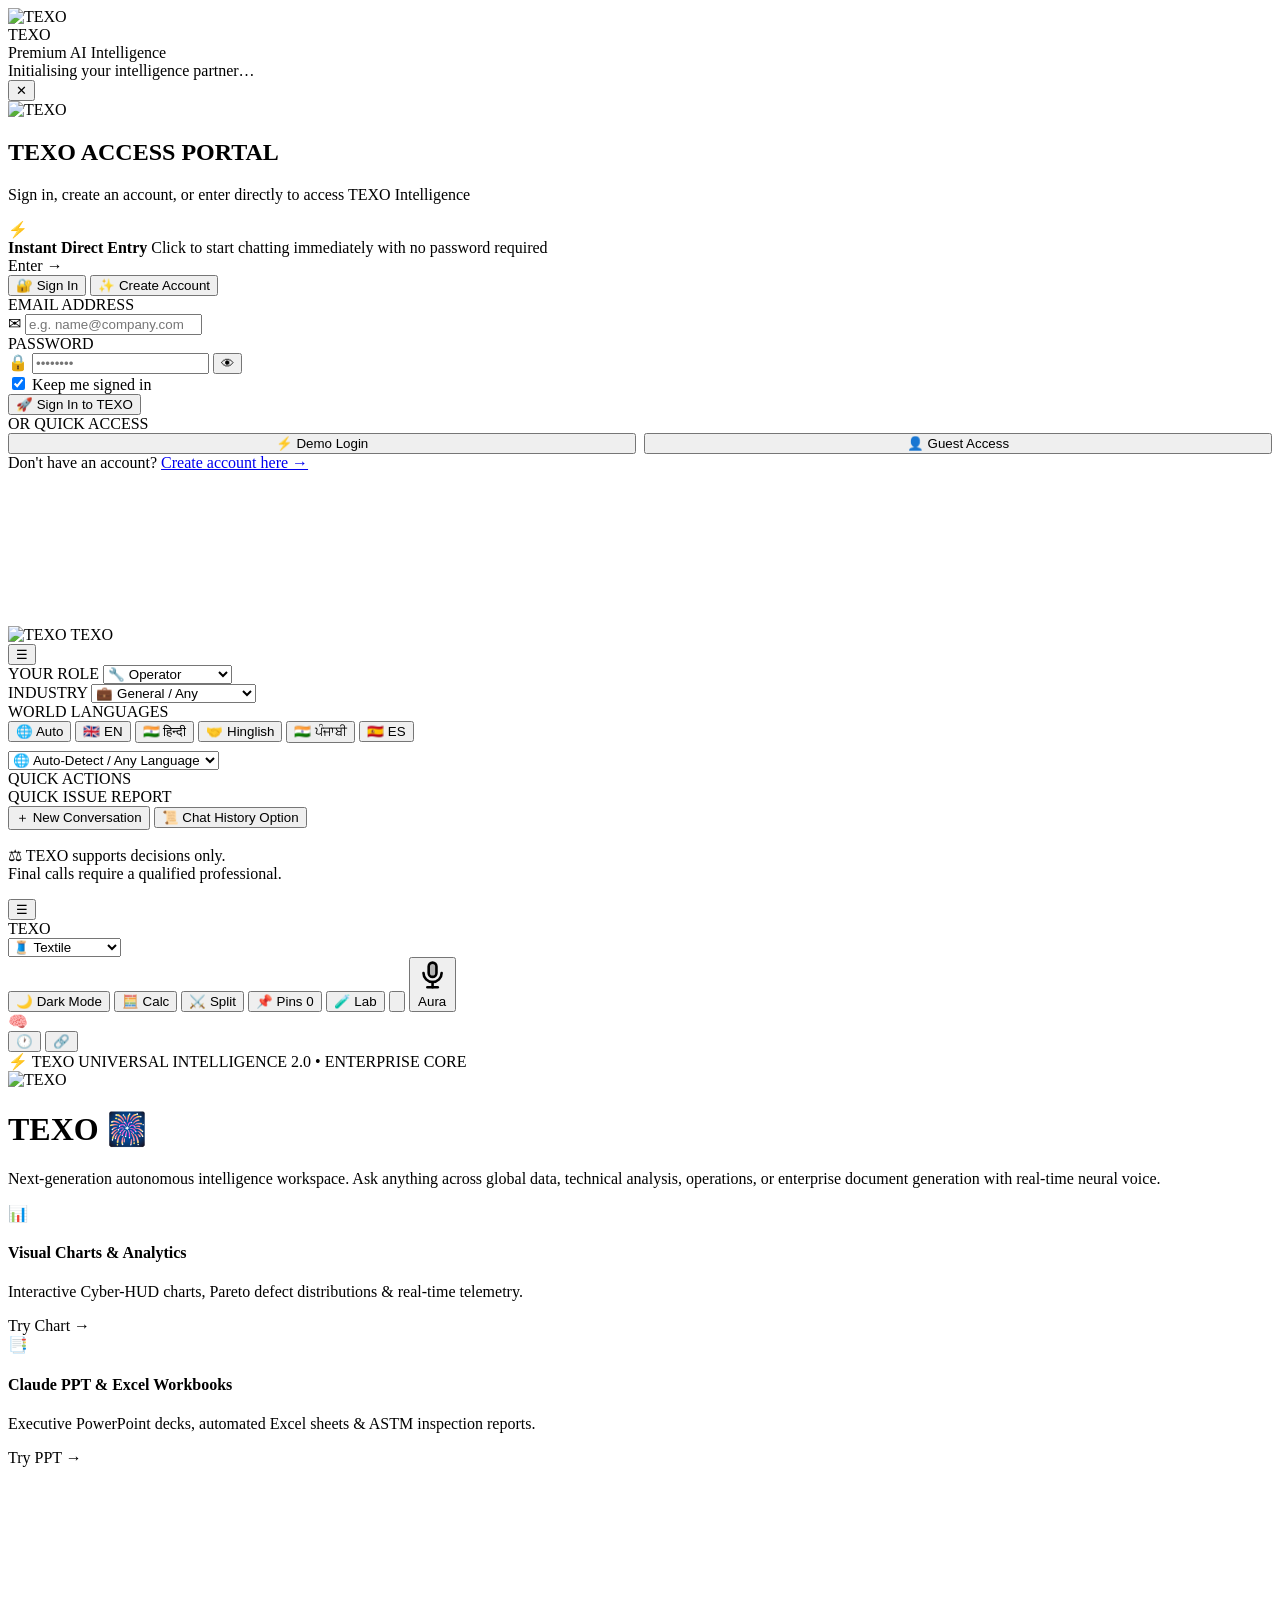
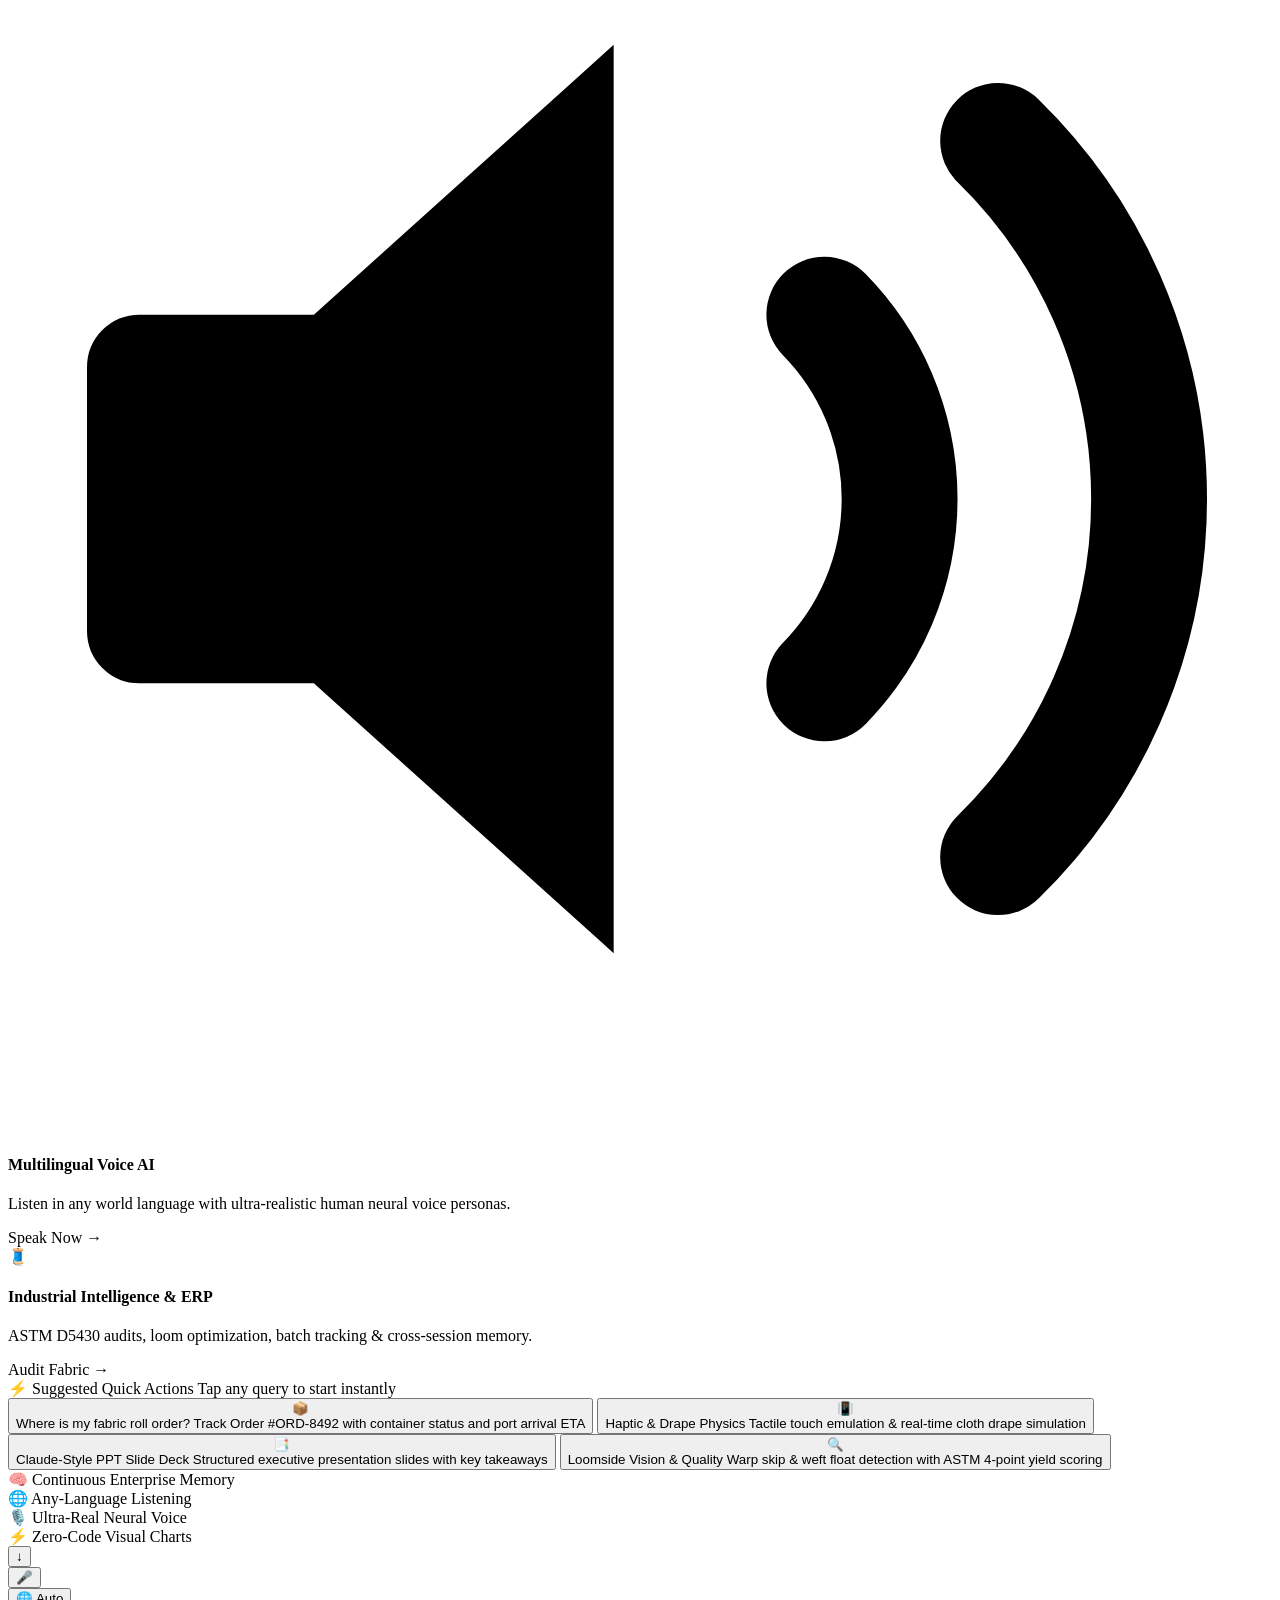
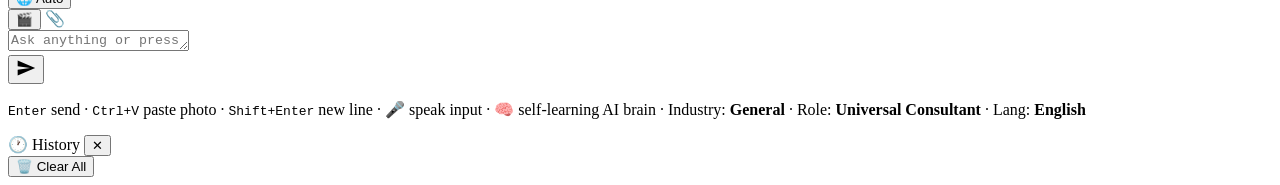
==== commit cf048046: "v7.2.0: Autonomous Self-Learning Omniscient AI Brain with Multi-Source Evolution and Direct Clipboar" ====
--- a/frontend/templates/index.html
+++ b/frontend/templates/index.html
@@ -74,7 +74,7 @@
   <link rel="preconnect" href="https://fonts.googleapis.com"/>
   <link rel="preconnect" href="https://fonts.gstatic.com" crossorigin/>
   <link href="https://fonts.googleapis.com/css2?family=Outfit:wght@500;600;700;800;900&family=Syne:wght@700;800;900&family=Orbitron:wght@600;700;900&family=Space+Grotesk:wght@600;700&family=JetBrains+Mono:wght@500;600;700&display=swap" rel="stylesheet"/>
-  <link rel="stylesheet" href="/static/css/style.css?v=6.6.0"/>
+  <link rel="stylesheet" href="/static/css/style.css?v=7.2.0"/>
 </head>
 <body data-industry="textile">
 
@@ -559,12 +559,12 @@
         </button>
       </div>
       <button class="mic-btn" id="quickVideoBtn" title="Generate AI Video / Cinematic Motion Clip">🎬</button>
-      <label class="attach-btn" for="fileUpload" title="Attach Photo, Video, PowerPoint (.pptx), PDF, Excel, Word, CSV">📎
+      <label class="attach-btn" for="fileUpload" title="Attach Photo, Video, PPT, PDF, Excel, Word (or press Ctrl+V to paste photo directly)">📎
         <input type="file" id="fileUpload" accept=".pptx,.ppt,.pdf,.xlsx,.xls,.csv,.docx,.doc,.txt,.json,.jpg,.jpeg,.png,.webp,.mp4,.mov,.webm,.mp3,*/*" style="display:none"/>
       </label>
       <div class="input-wrapper">
         <textarea id="messageInput" rows="1"
-          placeholder="Ask anything… defect, calculation, process question, or execute action"
+          placeholder="Ask anything or press Ctrl+V to paste a photo directly into chat…"
           autocomplete="off"></textarea>
         <div class="image-preview-row" id="filePreviewRow" style="display:none">
           <div class="file-preview-card" id="filePreviewCard">
@@ -591,8 +591,8 @@
       </button>
     </div>
     <p class="input-hint">
-      <kbd>Enter</kbd> send · <kbd>Shift+Enter</kbd> new line ·
-      🎤 speak input · ⚡ neural audio listen · 🕐 history ·
+      <kbd>Enter</kbd> send · <kbd>Ctrl+V</kbd> paste photo · <kbd>Shift+Enter</kbd> new line ·
+      🎤 speak input · 🧠 self-learning AI brain ·
       Industry: <strong id="currentIndustryLabel">General</strong> · Role: <strong id="currentRoleLabel">Universal Consultant</strong> · Lang: <strong id="currentLangLabel">English</strong>
     </p>
   </div>
@@ -1414,6 +1414,6 @@
 </script>
 <script src="/static/js/chart.min.js"></script>
 <script src="/static/js/marked.min.js"></script>
-<script src="/static/js/app.js?v=6.6.0"></script>
+<script src="/static/js/app.js?v=7.2.0"></script>
 </body>
 </html>
